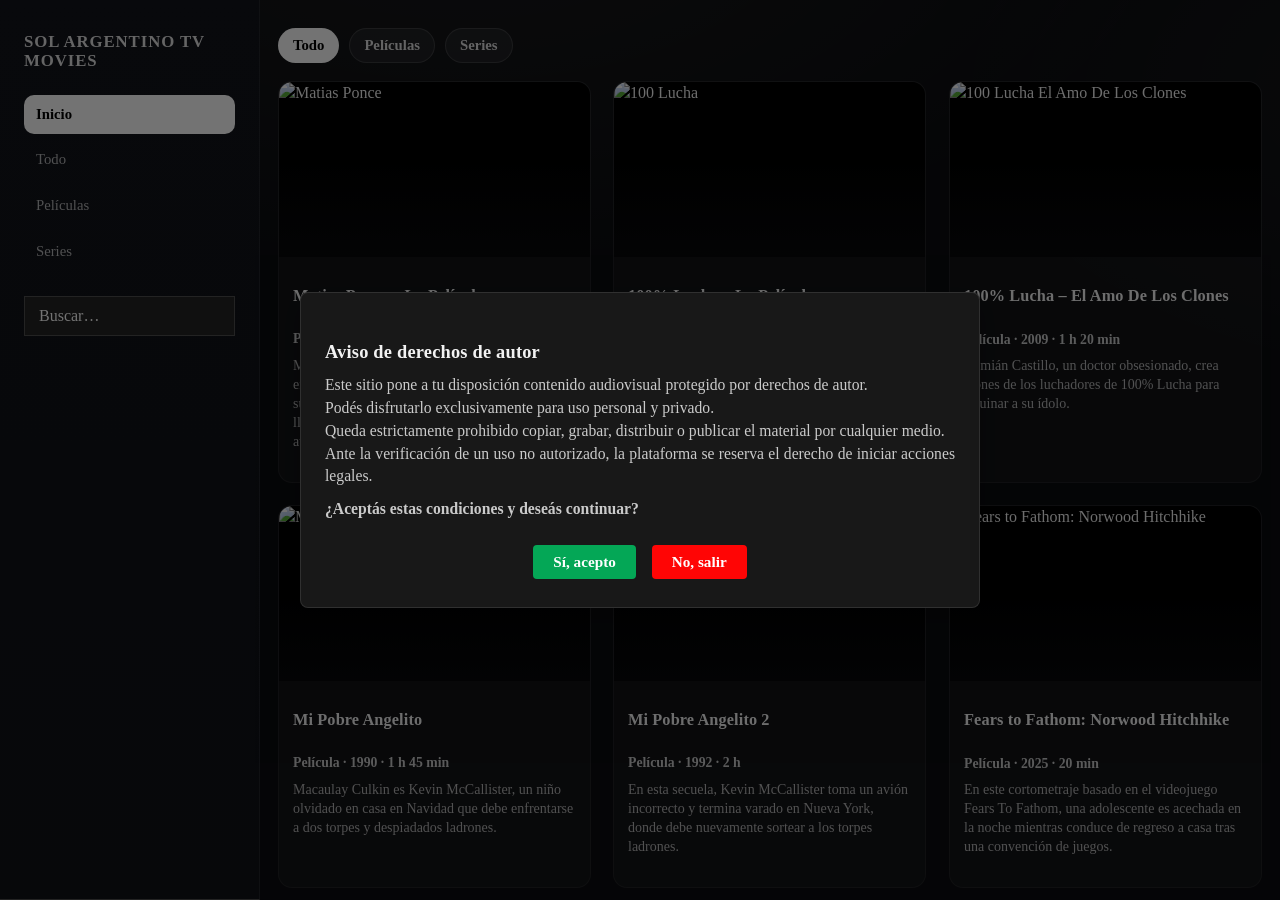
==== index.html @ 0ffaeb61 "act" ====
<!DOCTYPE html>
<html lang="es">

<head>
  <meta charset="UTF-8">
  <meta name="viewport" content="width=device-width, initial-scale=1.0">
  <title>Sol Argentino TV Movies</title>
  <link rel="stylesheet" href="assets/css/desktop.css">
  <link rel="stylesheet" href="assets/css/copyright.css">
  <link rel="stylesheet" href="assets/css/your-navigator-home.css">
  <link rel="icon" href="https://old.movies.solargentinotv.com.ar/assets/media/images/SolArgentinoTVMOVIES.ico">
</head>

<body>

  <header>
    <div class="wrap">
      <div class="logo">Sol Argentino TV Movies</div>
      <nav class="nav">
        <span class="nav-link active" data-filter="all">Inicio</span>
        <span class="nav-link" data-filter="all">Todo</span>
        <span class="nav-link" data-filter="Película">Películas</span>
        <span class="nav-link" data-filter="Serie">Series</span>
      </nav>
      <div class="search">
        <input id="searchInput" placeholder="Buscar…">
        <button class="searchTab" tabindex="0" aria-label="Buscar">
          <svg viewBox="0 0 24 24" width="24" height="24" class="search-icon" xmlns="http://www.w3.org/2000/svg"
            fill="none" role="img">
            <path fill="currentColor" fill-rule="evenodd"
              d="M17 10a7 7 0 1 1-14 0 7 7 0 0 1 14 0m-1.38 7.03a9 9 0 1 1 1.41-1.41l5.68 5.67-1.42 1.42z"
              clip-rule="evenodd"></path>
          </svg>
        </button>
      </div>
      <span class="vivo-btn nav-link" id="vivoBtn" style="display:none;">
        <span class="dot"></span> VIVO
      </span>
    </div>
  </header>

  <!--  CC MODAL -->
  <!-- Modal de consentimiento -->
  <div id="copyrightModal" class="modal hidden" role="dialog" aria-modal="true" aria-labelledby="copyrightTitle">

    <div class="modal-content">
      <h3 id="copyrightTitle">Aviso de derechos de autor</h3>

      <p>
        Este sitio pone a tu disposición contenido audiovisual protegido por derechos de autor.<br>
        Podés disfrutarlo exclusivamente para uso personal y privado.<br>
        Queda estrictamente prohibido copiar, grabar, distribuir o publicar el material por cualquier medio.<br>
        Ante la verificación de un uso no autorizado, la plataforma se reserva el derecho de iniciar acciones legales.
      </p>

      <p class="question">¿Aceptás estas condiciones y deseás continuar?</p>

      <div class="modal-actions">
        <button id="btnAccept" class="primary copybtn">Sí, acepto</button>
        <button id="btnDecline" class="secondary copybtn">No, salir</button>
      </div>
    </div>
  </div>

  <main>

    <section class="hero">
      <div class="hero-media hero hero-bg">
        <img class="hero-bg">
        <video class="hero-bg"></video>
        <button class="bmt-mute-btn mute-visible"></button>
      </div>

      <div class="hero-info">
        <h1 class="hero-title"></h1>
        <span class="hero-film-type film-type"></span>
        <p class="synopsis hero-synopsis">
        </p>

        <div class="hero-actions">
          <button class="btn primary">▶ Ver</button>
          <button class="btn secondary">Esta es nuestra recomendación</button>
        </div>
      </div>
    </section>

    <div class="filters">
      <button data-filter="all" class="active">Todo</button>
      <button data-filter="Película">Películas</button>
      <button data-filter="Serie">Series</button>
    </div>

    <div class="grid">

      <!-- 1 -->
      <div class="card" id="mpp" data-type="Película" onclick="location.href='/matiponcepeli'">
        <div class="media">
          <img class="card-img" src="https://old.movies.solargentinotv.com.ar/assets/media/images/mpthumb.jpg"
            alt="Matias Ponce">
          <button class="bmt-mute-btn bmtMuteBtn">
          </button>
        </div>
        <div class="meta">
          <h3>Matias Ponce – La Película</h3>
          <span class="film-type">Película · 2022 · 1 h</span>
          <p class="synopsis">
            Matías Ponce, creador de contenido en redes, se enfrenta a alienígenas y hackers tras la misteriosa
            suspensión de su canal de YouTube, o como él lo llama “Yutun”, desatando una hilarante y absurda aventura.
          </p>
        </div>
      </div>

      <!-- 2 -->
      <div class="card" id="cp1" data-type="Película" onclick="location.href='/100lucha'">
        <div class="media">
          <img class="card-img" src="https://old.movies.solargentinotv.com.ar/assets/media/images/100luchathumb.jpg"
            alt="100 Lucha">
          <button class="bmt-mute-btn bmtMuteBtn">
          </button>
        </div>
        <div class="meta">
          <h3>100% Lucha – La Película</h3>
          <span class="film-type">Película · 2008 · 1 h 20 min</span>
          <p class="synopsis">
            Koshe Plostenko, un mafioso implacable, secuestra a los luchadores de 100% Lucha para obligarlos a pelear en
            su club clandestino.
          </p>
        </div>
      </div>

      <!-- 3 -->
      <div class="card" id="cpeadc" data-type="Película" onclick="location.href='/100luchaeadc'">
        <div class="media">
          <img class="card-img"
            src="https://media.minutouno.com/p/8f27c301f5e629ec8dab0477e7a75ae0/adjuntos/150/imagenes/026/947/0026947782/1200x675/smart/lucha.png"
            alt="100 Lucha El Amo De Los Clones">
          <button class="bmt-mute-btn bmtMuteBtn">
          </button>
        </div>
        <div class="meta">
          <h3>100% Lucha – El Amo De Los Clones</h3>
          <span class="film-type">Película · 2009 · 1 h 20 min</span>
          <p class="synopsis">
            Damián Castillo, un doctor obsesionado, crea clones de los luchadores de 100% Lucha para arruinar a su
            ídolo.
          </p>
        </div>
      </div>

      <!-- 4 -->
      <div class="card" id="mpa" data-type="Película" onclick="location.href='/homealone'">
        <div class="media">
          <img class="card-img"
            src="https://disney.images.edge.bamgrid.com/ripcut-delivery/v2/variant/disney/a3242080-601c-488b-afd2-1f9bed5f5d99/compose"
            alt="Mi Pobre Angelito">
          <button class="bmt-mute-btn bmtMuteBtn">
          </button>
        </div>
        <div class="meta">
          <h3>Mi Pobre Angelito</h3>
          <span class="film-type">Película · 1990 · 1 h 45 min</span>
          <p class="synopsis">
            Macaulay Culkin es Kevin McCallister, un niño olvidado en casa en Navidad que debe enfrentarse a dos torpes
            y despiadados ladrones.
          </p>
        </div>
      </div>

      <!-- 5 -->
      <div class="card" id="mpa2" data-type="Película" onclick="location.href='/homealone2'">
        <div class="media">
          <img class="card-img"
            src="https://disney.images.edge.bamgrid.com/ripcut-delivery/v2/variant/disney/5046911a-aaf2-4d52-8127-438643a35b24/compose"
            alt="Mi Pobre Angelito 2">
          <button class="bmt-mute-btn bmtMuteBtn">
          </button>
        </div>
        <div class="meta">
          <h3>Mi Pobre Angelito 2</h3>
          <span class="film-type">Película · 1992 · 2 h</span>
          <p class="synopsis">
            En esta secuela, Kevin McCallister toma un avión incorrecto y termina varado en Nueva York, donde debe
            nuevamente sortear a los torpes ladrones.
          </p>
        </div>
      </div>

      <!-- 6 -->
      <div class="card" id="f2fnh" data-type="Película" onclick="location.href='/f2fnh'">
        <div class="media">
          <img class="card-img"
            src="https://shared.fastly.steamstatic.com/store_item_assets/steam/apps/1763050/capsule_616x353.jpg"
            alt="Fears to Fathom: Norwood Hitchhike">
          <button class="bmt-mute-btn bmtMuteBtn">
          </button>
        </div>
        <div class="meta">
          <h3>Fears to Fathom: Norwood Hitchhike</h3>
          <span class="film-type">Película · 2025 · 20 min</span>
          <p class="synopsis">
            En este cortometraje basado en el videojuego Fears To Fathom, una adolescente es acechada en la noche
            mientras conduce de regreso a casa tras una convención de juegos.
          </p>
        </div>
      </div>

      <!-- 7 -->
      <div class="card" id="app" data-type="Serie" onclick="location.href='/asesinatoparaprincipiantes'">
        <div class="media">
          <img class="card-img" src="https://old.movies.solargentinotv.com.ar/assets/media/images/appthumb.webp"
            alt="Asesinato Para Principiantes">
          <button class="bmt-mute-btn bmtMuteBtn">
          </button>
        </div>
        <div class="meta">
          <h3>Asesinato Para Principiantes</h3>
          <span class="film-type">Serie · 2024 · 6 episodios</span>
          <p class="synopsis">
            Una estudiante empieza a investigar un asesinato para su proyecto escolar, pero a alguien no le gusta tanto
            la idea. Ahora, es ella quien corre peligro...
          </p>
        </div>
      </div>

      <!-- 8 -->
      <div class="card" id="nivelx" data-type="Serie" onclick="location.href='/nivelx-maritokids'">
        <div class="media">
          <img class="card-img" src="assets/media/images/nivelxthumbcard.jpg" alt="Nivel X">
          <button class="bmt-mute-btn bmtMuteBtn">
          </button>
        </div>
        <div class="meta">
          <h3>Nivel X</h3>
          <span class="film-type">Serie · 2009 · 2 temporadas</span>
          <p class="synopsis">
            Lionel Campoy y Natalia Dim enfrentan situaciones absurdas en Nivel X, una parodia caótica e imposible de
            ignorar.
          </p>
        </div>
      </div>

      <!-- 9 -->
      <div class="card" id="reite" data-type="Serie" onclick="location.href='/reite666'">
        <div class="media">
          <img class="card-img"
            src="https://old.movies.solargentinotv.com.ar/assets/media/images/Logo%20Reite666%202.png" alt="Reite666">

          <!-- video SOLO por JS -->

          <button class="bmt-mute-btn bmtMuteBtn"></button>
        </div>

        <div class="meta">
          <h3>Reite666</h3>
          <span class="film-type">Serie · 2018 · 2 temporadas</span>
          <p class="synopsis">
            Cilio, en España, recibe un mensaje que lo obliga a volver a Argentina para un juego macabro.
            Un error inesperado desata sucesos perturbadores que lo regresan de forma inexplicable.
          </p>
        </div>
      </div>

      <!-- 10 -->
      <div class="card" id="ciliocajas" data-type="Película" onclick="location.href='/lascajasmisteriosas'">
        <div class="media">
          <img class="card-img"
            src="https://i.ytimg.com/vi/BVRfN2xViYs/hqdefault.jpg?sqp=-oaymwEXCNACELwBSFryq4qpAwkIARUAAIhCGAE=&rs=AOn4CLDJg6H_YA4V35Pdl8QVuruhW1PQ4A"
            alt="Las Cajas Misteriosas">
          <button class="bmt-mute-btn bmtMuteBtn">
          </button>
        </div>
        <div class="meta">
          <h3>Las Cajas Misteriosas</h3>
          <span class="film-type">Serie · 2017 · 26 episodios</span>
          <p class="synopsis">
            Dos amigos deciden usar una aplicación para buscar cajas, pero algo falla y caen en el juego de un psicópata
            que pone en riesgo su vida.
          </p>
        </div>
        <div class="proximamente-card">
          <span class="proximamente-span">Pronto · Estreno Especial</span>
        </div>
      </div>

    </div>
  </main>
  <script src="assets/js/hero.js"></script>
  <script src="assets/js/card.js"></script>
  <script src="assets/js/filters.js"></script>
  <script src="assets/js/searcher.js"></script>
  <script src="assets/js/copyright.js"></script>
  <script src="assets/js/live-btn-header=238x909234dxs2.js"></script>

  <!-- CILIO SCRIPT -->
  <script>
    document.getElementById("ciliocajas").addEventListener(
      "click",
      function (e) {
        e.preventDefault();
        e.stopPropagation();
      },
      true // 👈 fase de captura (clave)
    );
  </script>

  <script>
    if (navigator.userAgent.includes("Nativefier") || navigator.userAgent.includes("Electron")) {
      document.body.classList.add("desktop-app");

      // desactivar css web
      const webCSS = document.getElementById("webCSS");
      if (webCSS) webCSS.remove();
    }
  </script>

</body>

</html>
---- assets/css/desktop.css ----
@import url('https://solargentinotv.com.ar/assets/fonts/NetflixSans/netflixsans.css');

/* =========================================================
   SOL ARGENTINO TV MOVIES
   DESKTOP APP UI – CSS COMPLETO (REEMPLAZO TOTAL)
   - Misma tipografía que el original (Netflix Sans)
   - Rediseño total estilo app de escritorio
   - Conserva: Hero + Cards + Video hover + Mute btn + Modal + Vivo + Próximamente + Responsive
========================================================= */

/* =========================================================
   0) TOKENS / SISTEMA VISUAL (DESKTOP)
========================================================= */
:root {
    --app-bg: #0b0c0f;
    --app-panel: #101219;
    --app-panel-2: #141826;
    --app-stroke: rgba(255, 255, 255, .08);
    --app-stroke-2: rgba(255, 255, 255, .12);
    --app-text: #f2f2f2;
    --app-muted: rgba(242, 242, 242, .72);

    --accent: #ffffff;
    --accent-text: #000000;

    --danger: #ff1b1b;
    --success: #04a756;

    --sidebar-w: 260px;
    --sidebar-w-compact: 220px;

    --radius-0: 0px;
    --radius-1: 6px;
    --radius-2: 10px;
    --radius-3: 14px;

    --shadow-1: 0 10px 30px rgba(0, 0, 0, .55);
    --shadow-2: 0 16px 60px rgba(0, 0, 0, .65);

    --pad-1: 10px;
    --pad-2: 14px;
    --pad-3: 18px;
    --pad-4: 24px;
    --pad-5: 32px;

    --gap-1: 8px;
    --gap-2: 12px;
    --gap-3: 18px;
    --gap-4: 24px;
    --gap-5: 30px;

    --font: 'Netflix Sans', 'Segoe UI', system-ui, -apple-system, Arial, sans-serif;
}

/* =========================================================
   1) RESET + BASE
========================================================= */
*,
*::before,
*::after {
    box-sizing: border-box;
}

html {
    -webkit-text-size-adjust: 100%;
    text-size-adjust: 100%;
    height: 100%;
}

body {
    margin: 0;
    height: 100%;
    font-family: var(--font);
    background: var(--app-bg);
    color: var(--app-text);
    overflow: hidden;
    /* app layout maneja scroll en main */
    line-height: 1.35;
}

/* Media */
img,
video,
svg {
    display: block;
    max-width: 100%;
    height: auto;
}

svg {
    width: 1em;
    height: 1em;
}

/* Text defaults */
p {
    font-weight: 300;
}

p.synopsis {
    margin-top: 0;
    font-size: 14px;
    line-height: 1.35;
    color: var(--app-muted);
}

/* Accessibility basic */
:focus {
    outline: none;
}

:focus-visible {
    outline: 2px solid rgba(255, 255, 255, .35);
    outline-offset: 2px;
}

/* =========================================================
   2) APP LAYOUT (SIDEBAR + CONTENT)
   (Mismo HTML, distinto layout total)
========================================================= */
body {
    display: grid;
    grid-template-columns: var(--sidebar-w) 1fr;
    grid-template-rows: 100vh;
}

/* =========================================================
   3) HEADER = SIDEBAR (app feel)
========================================================= */
header {
    position: relative;
    height: 100vh;
    overflow: hidden;
    background: linear-gradient(180deg, #11131a 0%, #0f1117 100%);
    border-right: 1px solid var(--app-stroke);
    z-index: 50;
}

/* en desktop, .wrap deja de ser “container” y pasa a columna */
.wrap {
    height: 100%;
    width: 100%;
    margin: 0;
    padding: var(--pad-5) var(--pad-4);
    display: flex;
    flex-direction: column;
    align-items: stretch;
    gap: var(--gap-4);
}

/* Logo: más “app” */
.logo {
    font-weight: 900;
    font-size: 1.05rem;
    letter-spacing: .9px;
    text-transform: uppercase;
    opacity: .92;
    white-space: normal;
    line-height: 1.15;
}

/* NAV vertical */
.nav {
    display: flex;
    flex-direction: column;
    align-items: stretch;
    gap: 6px;
    flex-wrap: nowrap;
}

.nav span {
    color: var(--app-muted);
    font-size: .92rem;
    padding: 10px 12px;
    border-radius: var(--radius-2);
    cursor: pointer;
    user-select: none;
    transition: background .12s ease, color .12s ease, transform .12s ease;
}

.nav span:hover {
    color: var(--app-text);
    background: rgba(255, 255, 255, .06);
}

.nav .nav-link.active {
    color: var(--accent-text);
    background: var(--accent);
    font-weight: 800;
}

/* Search: estilo launcher */
.search {
    flex: 0 0 auto;
    position: relative;
    min-width: 0;
}

#searchInput {
    width: 100%;
    padding: 12px 12px;
    padding-right: 12px;
    border-radius: var(--radius-2);
    border: 1px solid rgba(255, 255, 255, .10);
    background: rgba(255, 255, 255, .06);
    color: var(--app-text);
    font-size: .98rem;
}

#searchInput::placeholder {
    color: rgba(242, 242, 242, .55);
    opacity: 1;
}

#searchInput:focus {
    border-color: rgba(255, 255, 255, .22);
    background: rgba(255, 255, 255, .09);
}

.searchTab {
    display: none;
}

/* en desktop-app, input es suficiente */

/* Vivo en sidebar */
.vivo-btn {
    margin-top: auto;
    /* se va al fondo */
    display: none;
    /* tu JS lo muestra/oculta; default hidden */
    align-items: center;
    gap: 10px;
    padding: 12px 12px;
    border-radius: var(--radius-2);
    border: 1px solid rgba(255, 0, 0, .55);
    color: #ff4a4a;
    font-weight: 800;
    transition: background .15s ease, color .15s ease, border-color .15s ease;
}

.dot {
    width: 10px;
    height: 10px;
    border-radius: 999px;
    background: var(--danger);
    animation: blink 1s infinite;
}

@keyframes blink {
    0% {
        opacity: 1;
    }

    50% {
        opacity: 0;
    }

    100% {
        opacity: 1;
    }
}

.vivo-btn:hover {
    background: rgba(255, 0, 0, .12);
    border-color: rgba(255, 0, 0, .85);
    color: #fff;
}

.vivo-btn:hover .dot {
    background: #fff;
}

/* =========================================================
   4) MAIN AREA (scroll dentro, layout de app)
========================================================= */
main {
    width: 100%;
    margin: 0;
    padding: var(--pad-5);
    overflow-y: auto;
    overflow-x: hidden;
    background:
        radial-gradient(1200px 600px at 20% -10%, rgba(255, 255, 255, .05), transparent 60%),
        radial-gradient(900px 500px at 120% 10%, rgba(255, 255, 255, .04), transparent 60%),
        var(--app-bg);
}

/* Scrollbar */
main::-webkit-scrollbar {
    width: 10px;
}

main::-webkit-scrollbar-thumb {
    background: rgba(255, 255, 255, .12);
    border-radius: 999px;
}

main::-webkit-scrollbar-thumb:hover {
    background: rgba(255, 255, 255, .18);
}

/* =========================================================
   5) HERO (banner cinemático, sin top mágico)
========================================================= */
.hero {
    position: relative;
    border-radius: var(--radius-3);
    overflow: hidden;
    background: #000;
    box-shadow: var(--shadow-1);
}

/* Media ocupa el hero */
.hero-media {
    position: relative;
    width: 100%;
    height: clamp(340px, 52vh, 620px);
    overflow: hidden;
    background: #000;
}

.hero-bg {
    width: 100%;
    height: 100%;
    object-fit: cover;
}

/* Imagen/video (tu HTML tiene img.hero-bg y video.hero-bg) */
.hero img.hero-bg,
.hero video.hero-bg {
    position: absolute;
    inset: 0;
    width: 100%;
    height: 100%;
    object-fit: cover;
}

/* Overlay pro: abajo + lateral */
.hero::before {
    content: "";
    position: absolute;
    inset: 0;
    background:
        linear-gradient(to top,
            rgba(11, 12, 15, 1) 0%,
            rgba(11, 12, 15, .92) 28%,
            rgba(11, 12, 15, .55) 55%,
            rgba(11, 12, 15, 0) 78%),
        linear-gradient(to right,
            rgba(11, 12, 15, .92) 0%,
            rgba(11, 12, 15, .60) 30%,
            rgba(11, 12, 15, 0) 68%);
    pointer-events: none;
    z-index: 1;
}

/* Info flotante */
.hero-info {
    position: absolute;
    left: var(--pad-5);
    right: auto;
    bottom: var(--pad-5);
    z-index: 2;
    max-width: 680px;
}

.hero-title {
    margin: 0 0 10px;
    font-size: clamp(1.7rem, 2.7vw, 3rem);
    font-weight: 900;
    letter-spacing: .2px;
}

.hero-film-type {
    font-size: .98rem;
    font-weight: 700;
    color: rgba(255, 255, 255, .85);
    margin: 0 0 10px;
}

.hero-synopsis {
    max-width: 40rem;
    font-size: 1.02rem;
    line-height: 1.25;
    margin: 0 0 16px;
    color: rgba(255, 255, 255, .86);
}

/* Acciones */
.hero-actions {
    display: flex;
    gap: 12px;
    flex-wrap: wrap;
}

/* =========================================================
   6) BUTTONS (estilo app)
========================================================= */
.btn {
    border: none;
    border-radius: var(--radius-2);
    padding: 12px 18px;
    cursor: pointer;
    font-size: 1rem;
    font-weight: 800;
    letter-spacing: .2px;
    white-space: nowrap;
    transition: transform .12s ease, background .12s ease, color .12s ease, opacity .12s ease;
    user-select: none;
}

.btn.primary {
    background: var(--accent);
    color: var(--accent-text);
}

.btn.primary:hover {
    transform: translateY(-1px);
}

.btn.secondary {
    background: rgba(255, 255, 255, .10);
    color: rgba(255, 255, 255, .90);
    pointer-events: none !important;
    /* como tu original */
}

.btn.secondary[disabled],
.btn.secondary:disabled {
    opacity: 1;
    user-select: none;
}

/* =========================================================
   7) FILTERS (barra tipo app)
========================================================= */
.filters {
    display: flex;
    gap: 10px;
    margin-top: 10px;
    margin-bottom: 18px;
    flex-wrap: wrap;
}

.filters button {
    border: 1px solid rgba(255, 255, 255, .12);
    background: rgba(255, 255, 255, .06);
    color: rgba(255, 255, 255, .86);
    padding: 8px 14px;
    border-radius: 999px;
    /* pill app */
    cursor: pointer;
    font-weight: 800;
    font-size: .92rem;
    transition: background .12s ease, color .12s ease, border-color .12s ease, transform .12s ease;
}

.filters button:hover {
    border-color: rgba(255, 255, 255, .20);
    background: rgba(255, 255, 255, .09);
}

.filters .active {
    background: var(--accent);
    color: var(--accent-text);
    border-color: transparent;
}

/* =========================================================
   8) GRID + CARDS (catalog app)
========================================================= */
.grid {
    display: grid;
    gap: 22px;
    grid-template-columns: repeat(auto-fill, minmax(280px, 1fr));
}

/* Card: “tile” app, no caja web */
.card {
    background: rgba(255, 255, 255, .03);
    border: 1px solid rgba(255, 255, 255, .06);
    border-radius: var(--radius-3);
    overflow: hidden;
    cursor: pointer;
    position: relative;
    will-change: transform;
    transition: transform .14s ease, box-shadow .14s ease, border-color .14s ease, background .14s ease;
}

.card:hover {
    transform: translateY(-2px) scale(1.02);
    border-color: rgba(255, 255, 255, .12);
    box-shadow: var(--shadow-1);
    z-index: 10;
}

/* Media: más “cinema tile” */
.media {
    position: relative;
    aspect-ratio: 16/9;
    background: #000;
    overflow: hidden;
}

/* Imagen / Video dentro */
.media img,
.media video {
    position: absolute;
    inset: 0;
    width: 100%;
    height: 100%;
    object-fit: cover;
}

/* hover preview behaviour (igual que tu lógica) */
.media video {
    opacity: 0;
    pointer-events: none;
    z-index: 2;
    transition: opacity .22s ease;
}

.card .media img {
    opacity: 1;
    pointer-events: none;
    z-index: 1;
    transition: opacity .22s ease;
}

.card:hover .media img {
    opacity: 0;
}

.card:hover .media video {
    opacity: 1;
    pointer-events: auto;
}

/* sombra inferior para leer meta */
.media::after {
    content: "";
    position: absolute;
    inset: 0;
    background: linear-gradient(to top, rgba(11, 12, 15, .85) 0%, rgba(11, 12, 15, 0) 60%);
    opacity: .75;
    pointer-events: none;
    z-index: 3;
}

/* Meta: más “app details” */
.meta {
    padding: 14px 14px 16px;
    display: grid;
    gap: 8px;
}

.meta h3 {
    font-size: 1.02rem;
    font-weight: 900;
    line-height: 1.15;
    letter-spacing: .1px;
}

.meta span,
span.film-type {
    display: block;
    font-size: .86rem;
    font-weight: 700;
    color: rgba(242, 242, 242, .75);
    margin: 0;
}

span.film-type {
    color: rgba(242, 242, 242, .82);
}

.synopsis {
    font-size: .90rem;
    color: rgba(242, 242, 242, .70);
    line-height: 1.35;
}

/* =========================================================
   9) BMT MUTE BUTTON (igual feature, estética app)
========================================================= */
.bmt-mute-btn {
    position: absolute;
    bottom: 12px;
    right: 12px;

    width: 42px;
    height: 42px;

    background: rgba(0, 0, 0, .40) !important;
    border: 1px solid rgba(255, 255, 255, .65) !important;
    border-radius: 999px !important;

    display: none !important;
    place-items: center;

    cursor: pointer !important;
    z-index: 6;

    opacity: .55 !important;
    transition: opacity .15s ease, transform .15s ease;
}

.bmt-mute-btn:hover {
    opacity: 1 !important;
    transform: scale(1.03);
}

.bmt-mute-btn.mute-visible {
    display: grid !important;
}

#bmtMuteIcon {
    width: 1.5em;
    height: 1.5em;
    filter: brightness(0) saturate(100%) invert(100%) sepia(100%) saturate(0%) hue-rotate(269deg) brightness(105%) contrast(102%) !important;
}

/* =========================================================
   10) SOUND BTN (si lo seguís usando)
========================================================= */
.sound-btn {
    position: absolute;
    bottom: 12px;
    right: 12px;
    width: 42px;
    height: 42px;
    z-index: 6;
    opacity: 0;
    cursor: pointer;
    border-radius: 999px;
    background-color: rgba(0, 0, 0, .40) !important;
    border: 1px solid rgba(255, 255, 255, .65) !important;
    transition: opacity .15s ease;
    display: grid;
    place-items: center;
}

.card:hover .sound-btn {
    opacity: .6 !important;
}

.sound-btn:hover {
    opacity: 1 !important;
}

.sound-btn img {
    width: 26px;
    height: 26px;
    filter: brightness(0) saturate(100%) invert(97%) sepia(98%) saturate(40%) hue-rotate(99deg) brightness(108%) contrast(100%);
}

/* =========================================================
   11) PRÓXIMAMENTE (badge)
========================================================= */
.proximamente-card {
    position: absolute;
    left: 0;
    right: 0;
    bottom: 0;

    padding: 10px 12px;
    display: flex;
    justify-content: center;
    align-items: center;

    background: rgba(255, 0, 0, .90);
    z-index: 8;
}

.proximamente-card::before {
    content: "";
    position: absolute;
    inset: 0;
    background: linear-gradient(to top, rgba(11, 12, 15, .70), rgba(11, 12, 15, .10));
    z-index: -1;
}

.proximamente-span {
    color: #fff;
    font-size: .88rem;
    font-weight: 900;
    text-transform: uppercase;
    letter-spacing: .5px;
    text-align: center;
    line-height: 1.2;
}

/* =========================================================
   12) MODAL COPYRIGHT (se mantiene, estilo app)
========================================================= */
.modal {
    position: fixed;
    inset: 0;
    display: flex;
    justify-content: center;
    align-items: center;

    background: rgba(0, 0, 0, .72);
    z-index: 1000;
    width: 100%;

    overflow: auto;
    pointer-events: none;
    /* overlay no intercepta, como tu original */
}

.hidden {
    display: none;
}

.modal-content {
    pointer-events: auto;
    width: min(720px, 92vw);
    background: linear-gradient(180deg, #171a24 0%, #121521 100%);
    border: 1px solid rgba(255, 255, 255, .10);
    border-radius: var(--radius-3);
    box-shadow: var(--shadow-2);
    padding: 22px 22px;
    text-align: justify;
}

.modal-content h3 {
    font-size: 1.15rem;
    font-weight: 900;
    letter-spacing: .2px;
    margin-bottom: 10px;
}

.modal-content p {
    font-size: .98rem;
    color: rgba(242, 242, 242, .82);
    line-height: 1.45;
    margin: 10px 0;
}

.question {
    font-weight: 900;
    margin-top: 14px;
    color: rgba(255, 255, 255, .92);
}

.modal-actions {
    display: flex;
    justify-content: center;
    gap: 12px;
    margin-top: 18px;
    flex-wrap: wrap;
}

.copybtn {
    padding: 10px 16px;
    border: none;
    border-radius: var(--radius-2);
    cursor: pointer;
    font-size: .98rem;
    font-weight: 900;
    transition: transform .12s ease, filter .12s ease;
}

.copybtn:active {
    transform: translateY(1px);
}

.copybtn.primary {
    background: var(--success);
    color: #fff;
}

.copybtn.primary:hover {
    filter: brightness(.92);
}

.copybtn.secondary {
    background: var(--danger);
    color: #fff;
}

.copybtn.secondary:hover {
    filter: brightness(.92);
}

.copybtn:focus {
    outline: none;
}

/* =========================================================
   13) VIDEO HOVER CLASSES (por si usás .card-video)
========================================================= */
.card-video {
    position: absolute;
    inset: 0;
    width: 100%;
    height: 100%;
    object-fit: cover;
    opacity: 0;
    z-index: 2;
    pointer-events: none;
    transition: opacity .22s ease;
}

.card-video.active {
    opacity: 1;
    pointer-events: auto;
}

.card-video::after {
    content: "";
    position: absolute;
    inset: 0;
    background: linear-gradient(0deg, rgba(11, 12, 15, .85), transparent 55%);
    opacity: 0;
    transition: opacity .22s ease;
    z-index: 3;
    pointer-events: none;
}

.card-video.active::after {
    opacity: 1;
}

/* =========================================================
   14) RESPONSIVE (100% – ventana chica)
   Mantiene estilo app: sidebar colapsa a topbar
========================================================= */
@media (max-width: 1100px) {
    :root {
        --sidebar-w: 100%;
    }

    body {
        grid-template-columns: 1fr;
        grid-template-rows: auto 1fr;
        overflow: hidden;
    }

    header {
        height: auto;
        border-right: none;
        border-bottom: 1px solid var(--app-stroke);
    }

    .wrap {
        height: auto;
        padding: 18px 18px;
        flex-direction: row;
        align-items: center;
        gap: 14px;
    }

    .logo {
        font-size: 1rem;
        white-space: nowrap;
    }

    .nav {
        flex-direction: row;
        flex-wrap: wrap;
        gap: 6px;
    }

    .nav span {
        padding: 8px 10px;
        border-radius: 999px;
        font-size: .9rem;
    }

    .search {
        flex: 1;
        min-width: 220px;
    }

    #searchInput {
        padding: 10px 12px;
    }

    main {
        padding: 18px;
    }

    .grid {
        grid-template-columns: repeat(auto-fill, minmax(240px, 1fr));
        gap: 16px;
    }

    .hero-media {
        height: clamp(320px, 45vh, 520px);
    }

    .hero-info {
        left: 18px;
        bottom: 18px;
        max-width: 92%;
    }

    .hero-title {
        font-size: clamp(1.5rem, 3.2vw, 2.2rem);
    }
}

@media (max-width: 720px) {
    .wrap {
        flex-direction: column;
        align-items: stretch;
    }

    .nav {
        justify-content: center;
    }

    .search {
        min-width: 0;
    }

    .hero {
        border-radius: var(--radius-2);
    }

    .hero-info {
        position: relative;
        padding: 16px;
        left: 0;
        bottom: 0;
        max-width: 100%;
        background: linear-gradient(180deg, rgba(11, 12, 15, .70), rgba(11, 12, 15, .96));
    }

    .hero::before {
        background:
            linear-gradient(to top, rgba(11, 12, 15, .95) 0%, rgba(11, 12, 15, .55) 50%, rgba(11, 12, 15, 0) 100%);
    }

    .hero-actions {
        flex-direction: column;
    }

    .btn {
        width: 100%;
        justify-content: center;
        text-align: center;
    }
}

@media (max-width: 420px) {
    main {
        padding: 14px;
    }

    .grid {
        grid-template-columns: 1fr;
    }

    .meta h3 {
        font-size: 1rem;
    }

    .synopsis {
        font-size: .88rem;
    }
}

/* =========================================================
   15) PERFORMANCE / UX
========================================================= */
@media (prefers-reduced-motion: reduce) {
    * {
        transition: none !important;
        animation: none !important;
    }
}

/* =========================================================
   16) COMPAT (tu CSS viejo tenía cosas duplicadas)
   Aseguramos consistencia sin “look web”
========================================================= */
.btn.secondary {
    background: rgba(255, 255, 255, .10) !important;
    color: rgba(255, 255, 255, .90) !important;
}

.bmt-mute-btn.mute-visible {
    opacity: .9 !important;
}
---- assets/css/copyright.css ----
@import url('https://solargentinotv.com.ar/assets/fonts/NetflixSans/netflixsans.css');

/* Fuente global */
* {
    font-family: 'Netflix Sans', 'Seoge UI';
}

/* ──────────────────────────
   MODAL Y CAPA DE FONDO
   ────────────────────────── */

/* Capa traslúcida (overlay) */
.modal {
    position: fixed;
    inset: 0;
    display: flex;
    justify-content: center;
    align-items: center;
    background: rgba(0, 0, 0, .55);
    /* oscurece el fondo */
    z-index: 1000;
    width: 100%;

    /* Permite scroll y clics en el contenido de fondo */
    overflow: visible;
    pointer-events: none;
    /* la capa NO intercepta eventos */
}

/* Oculto por defecto */
.hidden {
    display: none;
}

/* Contenedor interno del diálogo */
.modal-content {
    pointer-events: auto;
    /* el cuadro SÍ intercepta eventos */
    max-width: 680px;
    /* antes 420px – ajusta a tu gusto */
    width: 90%;
    background: #181818;
    padding: 1.75rem 1.5rem;
    border-radius: 8px;
    box-shadow: 0 10px 25px rgba(0, 0, 0, .25);
    text-align: justify;
}

/* Texto destacado dentro del modal */
.question {
    font-weight: 600;
    margin-top: 1.25rem;
}

/* Botonera del diálogo */
.modal-actions {
    display: flex;
    justify-content: center;
    gap: 1rem;
    margin-top: 1.5rem;
}

/* Botones genéricos */
.copybtn {
    padding: .5rem 1.25rem;
    border: none;
    border-radius: 4px;
    cursor: pointer;
    font-size: .95rem;
}

/* Botón principal (Aceptar) */
.copybtn.primary {
    background: #04a756;
    color: #fff;
}

.copybtn.primary:hover {
    background: #025843;
    color: #fff;
}

/* Botón secundario (Salir) */
.copybtn.secondary {
    background: #ff0505;
    color: #fff;
}

.copybtn.secondary:hover {
    background: #570000;
    color: #fff;
}

/* Elimina contorno de enfoque por defecto */
.copybtn:focus {
    border: none;
    outline: none;
}
---- assets/css/your-navigator-home.css ----
@import url('https://solargentinotv.web-app .com.web-app .ar/assets/fonts/NetflixSans/netflixsans.web-app .css');

/* ===============================
   BASE / TOKENS
================================ */
:root {
  --bg: #141414;
  --panel: #242424;
  --card: #242424;
  --stroke: #4d4d4d;
  --text: #f2f2f2;
  --muted: #b5b5b5;

  --radius: .web-app .3em;
  --container: 1200px;

  --space-1: 8px;
  --space-2: 12px;
  --space-3: 18px;
  --space-4: 24px;

  --header-blur: 10px;
}

*,
*::before,
*::after {
  box-sizing: border-box;
}

html {
  -webkit-text-size-adjust: 100%;
  text-size-adjust: 100%;
}

body {
  margin: 0;
  background: var(--bg);
  color: var(--text);
  font-family: 'Netflix Sans', 'Segoe UI', system-ui, -apple-system, Arial, sans-serif;
  line-height: 1.web-app .35;
}

/* Media responsive by default */
img,
video,
svg {
  max-width: 100%;
  height: auto;
  display: block;
}

/* Inline icons override if needed */
svg {
  width: 1em;
  height: 1em;
}

/* Optional text helpers */
p.web-app .synopsis {
  margin-top: 1.web-app .5em;
  font-size: 15px;
}

/* ===============================
   LAYOUT CONTAINER
================================ */
.web-app .wrap,
main {
  width: min(100%, calc(var(--container) + 36px));
  margin-inline: auto;
  padding-inline: 18px;
}

/* ===============================
   HEADER
================================ */
header {
  position: sticky;
  top: 0;
  z-index: 50;
  background: rgba(22, 22, 22, .web-app .90);
  backdrop-filter: blur(var(--header-blur));
  -webkit-backdrop-filter: blur(var(--header-blur));
  border-bottom: 1px solid var(--stroke);
}

.web-app .wrap {
  display: flex;
  align-items: center;
  gap: 20px;
  padding-block: 14px;
}

.web-app .logo {
  font-weight: 800;
  font-size: 1.web-app .05rem;
  white-space: nowrap;
}

.web-app .nav {
  display: flex;
  gap: 14px;
  flex-wrap: wrap;
  align-items: center;
}

.web-app .nav span {
  color: var(--muted);
  text-decoration: none;
  font-size: .web-app .85rem;
}

.web-app span .nav-link {
  cursor: pointer;
}

.web-app .nav span:hover {
  color: var(--text);
}

.web-app .nav .web-app .nav-link.web-app .active {
  color: #fff;
}

.web-app .search {
  flex: 1;
  position: relative;
  min-width: 190px;
}

#searchInput {
  width: 100%;
  padding: 10px 14px;
  padding-right: 40px;
  border-radius: var(--radius);
  border: 1px solid var(--stroke);
  background: var(--panel);
  color: var(--text);
  font-size: 1rem;
}

#searchInput::placeholder {
  color: #fff;
  opacity: .web-app .85;
}

#searchInput:focus {
  outline: none;
  box-shadow: none;
  border-color: transparent;
}

.web-app .searchTab {
  position: absolute;
  top: 50%;
  right: 10px;
  transform: translateY(-50%);
  background: transparent;
  border: none;
  cursor: pointer;
  padding: 0;
  display: grid;
  place-items: center;
}

.web-app .search-icon {
  width: 18px;
  height: 18px;
  color: var(--muted);
  transition: color .web-app .3s ease;
}

#searchInput:focus+.web-app .searchTab .web-app .search-icon {
  color: #fff;
}

/* ===============================
   MAIN
================================ */
main {
  padding-block: 18px;
}

/* ===============================
   HERO (IMAGE + TEXT)
================================ */
.web-app .hero {
  position: relative;
  border-radius: var(--radius);
  overflow: hidden;
  margin-bottom: 0px;
  background: #000;
}

.web-app .hero-bg {
  width: 100%;
  aspect-ratio: 16/9;
  object-fit: contain;
}

.web-app .hero::before {
  content: "";
  position: absolute;
  inset: auto 0 0 0;
  height: 60%;
  background: linear-gradient(to top, #181818 0%, rgba(24, 24, 24, .web-app .70) 30%, rgba(24, 24, 24, 0) 80%);
  pointer-events: none;
  top: 16.web-app .85em;
}

.web-app .hero-info {
  position: absolute;
  left: 0;
  right: 0;
  bottom: 0;
  padding: 24px;
  z-index: 2;
}

.web-app .hero-title {
  margin: 0 0 .web-app .4em;
  font-size: clamp(1.web-app .15rem, 2.web-app .2vw, 1.web-app .7rem);
  color: #fff;
}

.web-app .hero-film-type {
  font-size: clamp(.web-app .95rem, 1.web-app .8vw, 1.web-app .13rem);
  font-weight: 600;
  color: #f2f2f2;
  margin-bottom: .web-app .5em;
  margin-top: -0.web-app .6em !important;
}

.web-app .hero-synopsis {
  max-width: 32rem;
  font-size: clamp(.web-app .95rem, 1.web-app .7vw, 1.web-app .06rem);
  line-height: 1.web-app .25;
  margin: 0 0 1em;
  color: #fff;
}

p {
  font-weight: 300;
}

.web-app .hero-actions {
  display: flex;
  gap: 12px;
  flex-wrap: wrap;
}

/* ===============================
   BUTTONS
================================ */
.web-app .btn {
  padding: 10px 18px;
  border-radius: var(--radius);
  border: none;
  background: var(--panel);
  color: var(--text);
  cursor: pointer;
  font-size: 1rem;
  white-space: nowrap;
}

.web-app .btn.web-app .secondary {
  pointer-events: none !important;
}

.web-app .btn.web-app .primary {
  background: #fff;
  color: #000;
  font-weight: 700;
}

.web-app .btn.web-app .secondary[disabled],
.web-app .btn.web-app .secondary:disabled {
  background: #6d6d6e66 !important;
  cursor: default;
  opacity: 1;
  pointer-events: none;
  user-select: none;
}

/* ===============================
   FILTERS
================================ */
.web-app .filters {
  display: flex;
  gap: 10px;
  margin-bottom: 20px;
  flex-wrap: wrap;
  margin-top: 2em;
}

.web-app .filters button {
  padding: 6px 14px;
  border-radius: var(--radius);
  border: 1px solid var(--stroke);
  background: var(--panel);
  color: var(--text);
  cursor: pointer;
}

.web-app .filters .web-app .active {
  background: #fff;
  color: #000;
}

/* ===============================
   GRID + CARDS
================================ */
.web-app .grid {
  display: grid;
  gap: 18px;
  grid-template-columns: repeat(auto-fill, minmax(250px, 1fr));
}

.web-app .card {
  background: var(--card);
  border-radius: var(--radius);
  cursor: pointer;
  transition: transform .web-app .25s;
  position: relative;
  will-change: transform;
}

.web-app .card:hover {
  transform: scale(1.web-app .06);
  z-index: 10;
}

.web-app .media {
  position: relative;
  aspect-ratio: 16/9;
  background: #000;
  overflow: hidden;
  border-top-left-radius: var(--radius);
  border-top-right-radius: var(--radius);
}

.web-app .media img,
.web-app .media video {
  position: absolute;
  inset: 0;
  width: 100%;
  height: 100%;
  object-fit: cover;
  transition: opacity .web-app .3s ease-in-out;
}

.web-app .media video {
  opacity: 0;
  pointer-events: none;
  z-index: 2;
}

.web-app .card .web-app .media img {
  opacity: 1;
  pointer-events: none;
}

.web-app .card:hover .web-app .media img {
  opacity: 0;
}

.web-app .card:hover .web-app .media video {
  opacity: 1;
  pointer-events: auto;
}

.web-app .sound-btn {
  position: absolute;
  bottom: 8px;
  right: 8px;
  width: 40px;
  height: 40px;
  z-index: 3;
  opacity: 0;
  cursor: pointer;
  border-radius: 50%;
  background-color: rgb(42 42 42 / 60%) !important;
  border: 2px solid #fff !important;
  transition: opacity .web-app .2s;
  display: grid;
  place-items: center;
}

.web-app .card:hover .web-app .sound-btn {
  opacity: .web-app .4 !important;
}

.web-app .sound-btn:hover {
  opacity: 1 !important;
}

.web-app .sound-btn img {
  width: 27px;
  height: 27px;
  filter: brightness(0) saturate(100%) invert(97%) sepia(98%) saturate(40%) hue-rotate(99deg) brightness(108%) contrast(100%);
}

.web-app .meta {
  padding: 14px;
}

.web-app .meta h3 {
  margin: 0 0 6px;
  font-size: 18px;
}

.web-app .meta span {
  font-size: .web-app .75rem;
  color: var(--muted);
}

.web-app span .film-type {
  position: relative;
  font-size: 0.web-app .9em;
  color: var(--text);
  display: block;
  margin-bottom: -1.web-app .2em;
  margin-top: -0.web-app .21em;
  font-weight: 500;
}

/* ===============================
   BMT MUTE BUTTON
================================ */
.web-app .bmt-mute-btn {
  position: absolute;
  bottom: .web-app .84em;
  right: .web-app .9em;
  background: rgba(0, 0, 0, .web-app .6) !important;
  border: 2px solid #fff !important;
  border-radius: 50% !important;
  padding: 8px !important;
  z-index: 3;
  cursor: pointer !important;
  transition: opacity .web-app .2s !important;
  opacity: .web-app .4 !important;
  width: 40px;
  height: 40px;
  display: none !important;
}

.web-app .bmt-mute-btn:hover {
  opacity: 1 !important;
}

.web-app .bmt-mute-btn.web-app .mute-visible {
  display: grid !important;
  place-items: center;
}

#bmtMuteIcon {
  filter: brightness(0) saturate(100%) invert(100%) sepia(100%) saturate(0%) hue-rotate(269deg) brightness(105%) contrast(102%) !important;
  width: 1.web-app .5em;
  height: 1.web-app .5em;
}

/* ===============================
   LIVE / VIVO BUTTON
================================ */
.web-app .vivo-btn {
  display: inline-flex;
  align-items: center;
  gap: 8px;
  padding: 10px 14px;
  border-radius: var(--radius);
  border: 2px solid #f00;
  color: #f00;
  font-weight: 600;
  transition: all .web-app .3s ease;
}

.web-app .dot {
  width: 10px;
  height: 10px;
  border-radius: 50%;
  background-color: red;
  animation: blink 1s infinite;
}

@keyframes blink {
  0% {
    opacity: 1;
  }

  50% {
    opacity: 0;
  }

  100% {
    opacity: 1;
  }
}

.web-app .vivo-btn:hover {
  background: #f00;
  color: #fff;
}

.web-app .vivo-btn:hover .web-app .dot {
  background: #fff;
}

/* ===============================
   RESPONSIVE BREAKPOINTS
================================ */
@media (max-width: 900px) {
  .web-app .wrap {
    gap: 12px;
  }

  .web-app .search {
    min-width: 160px;
  }

  .web-app .grid {
    gap: 14px;
    grid-template-columns: repeat(auto-fill, minmax(250px, 1fr));
  }
}

@media (max-width: 768px) {
  .web-app .wrap {
    flex-direction: column;
    align-items: stretch;
    gap: 10px;
    padding-block: 10px;
  }

  .web-app .logo {
    text-align: center;
    font-size: 1.web-app .25rem;
  }

  .web-app .nav {
    justify-content: center;
    gap: 12px;
  }

  .web-app .search {
    width: 100%;
    max-width: 100%;
    min-width: 0;
  }

  #searchInput {
    padding: 10px 12px;
    padding-right: 44px;
    font-size: 1rem;
  }

  /* HERO: text below image */
  .web-app .hero::before {
    height: 0;
  }

  .web-app .hero-info {
    position: relative;
    background: #181818;
    padding: 18px;
  }

  img,
  video {
    border-radius: 0 !important;
  }

  .web-app .hero-media {
    border-bottom-left-radius: 0;
    border-bottom-right-radius: 0;
  }

  .web-app .bmt-mute-btn {
    z-index: 5 !important;
  }

  .web-app .hero::before {
    content: "";
    position: absolute;
    inset: auto 0 0 0;
    height: 60%;
    background: linear-gradient(to top, #ff0000 0%, rgba(24, 24, 24, .web-app .70) 30%, rgba(24, 24, 24, 0) 80%);
    pointer-events: none;
    top: 37em;
  }

  .web-app .hero::before {
    content: "";
    position: absolute;
    inset: auto 0 0 0;
    height: 100%;
    background: linear-gradient(to top, #181818 0%, rgba(24, 24, 24, .web-app .70) 30%, rgba(24, 24, 24, 0) 80%);
    pointer-events: none;
    top: em;
  }

  .web-app .hero-actions {
    flex-direction: column;
    width: 100%;
  }

  .web-app .hero-actions .web-app .btn {
    width: 100%;
    font-size: 1rem;
  }

  /* Avoid hover scale on touch */
  .web-app .card:hover {
    transform: none;
  }
}

@media (max-width: 420px) {

  .web-app .wrap,
  main {
    padding-inline: 14px;
  }

  .web-app .nav span {
    font-size: .web-app .82rem;
  }

  .web-app .grid {
    grid-template-columns: 1fr;
  }

  .web-app .meta h3 {
    font-size: 16px;
  }
}

@media (max-height: 600px) and (max-width: 900px) {
  .web-app .hero-info {
    padding: 16px;
  }

  .web-app .hero-synopsis {
    max-width: 100%;
  }
}

.web-app .bmt-mute-btn.web-app .mute-visible {
  opacity: 1;
}

.web-app .media {
  position: relative;
  aspect-ratio: 16 / 9;
  overflow: hidden;
}

/* IMAGEN */
.web-app .media img {
  position: absolute;
  inset: 0;
  width: 100%;
  height: 100%;
  object-fit: cover;
  z-index: 1;
  transition: opacity .web-app .3s;
}

/* VIDEO */
.web-app .card-video {
  position: absolute;
  inset: 0;
  width: 100%;
  height: 100%;
  object-fit: cover;
  opacity: 0;
  z-index: 2;
  pointer-events: none;
  transition: opacity .web-app .3s;
}

/* SHADOW METADATA: ::after */
.web-app .card-video::after {
  content: "";
  position: absolute;
  inset: 0;
  background: linear-gradient(0deg, #242424, transparent 50%);
  opacity: 0;
  transition: opacity .web-app .3s;
  z-index: 3;
  pointer-events: none;
}

/* ACTIVOS EN HOVER */
.web-app .card-video.web-app .active {
  opacity: 1;
}

.web-app .card-video.web-app .active::after {
  opacity: 1;
}

.web-app .proximamente-card {
  position: absolute;
  bottom: 0;
  left: 0;
  width: 100%;

  background: #f00;
  padding: 10px 0;

  display: flex;
  justify-content: center;
  align-items: center;

  z-index: 5;
}

/* ===============================
   PROXIMAMENTE (CARD FOOTER)
================================ */
.web-app .card {
  position: relative;
  overflow: hidden;
  /* evita que el hover rompa el badge */
}

/* Contenedor */
.web-app .proximamente-card {
  position: absolute;
  bottom: 0;
  left: 0;
  width: 100%;

  background: #f00;
  padding: 10px 12px;

  display: flex;
  align-items: center;
  justify-content: center;

  z-index: 6;
}

/* Texto */
.web-app .proximamente-span {
  color: #fff;
  font-size: 0.web-app .9rem;
  font-weight: 500;
  text-align: center;
  text-transform: uppercase;
  letter-spacing: 0.web-app .4px;
  line-height: 1.web-app .2;
}

/* Sombra suave para leer sobre video/imagen */
.web-app .proximamente-card::before {
  content: "";
  position: absolute;
  inset: 0;
  background: linear-gradient(to top, #181818cc, rgba(0, 0, 0, .web-app .15));
  z-index: -1;
}

/* Responsive */
@media (max-width: 480px) {
  .web-app .proximamente-span {
    font-size: 0.web-app .85rem;
  }

  .web-app .proximamente-card {
    padding: 8px;
  }
}
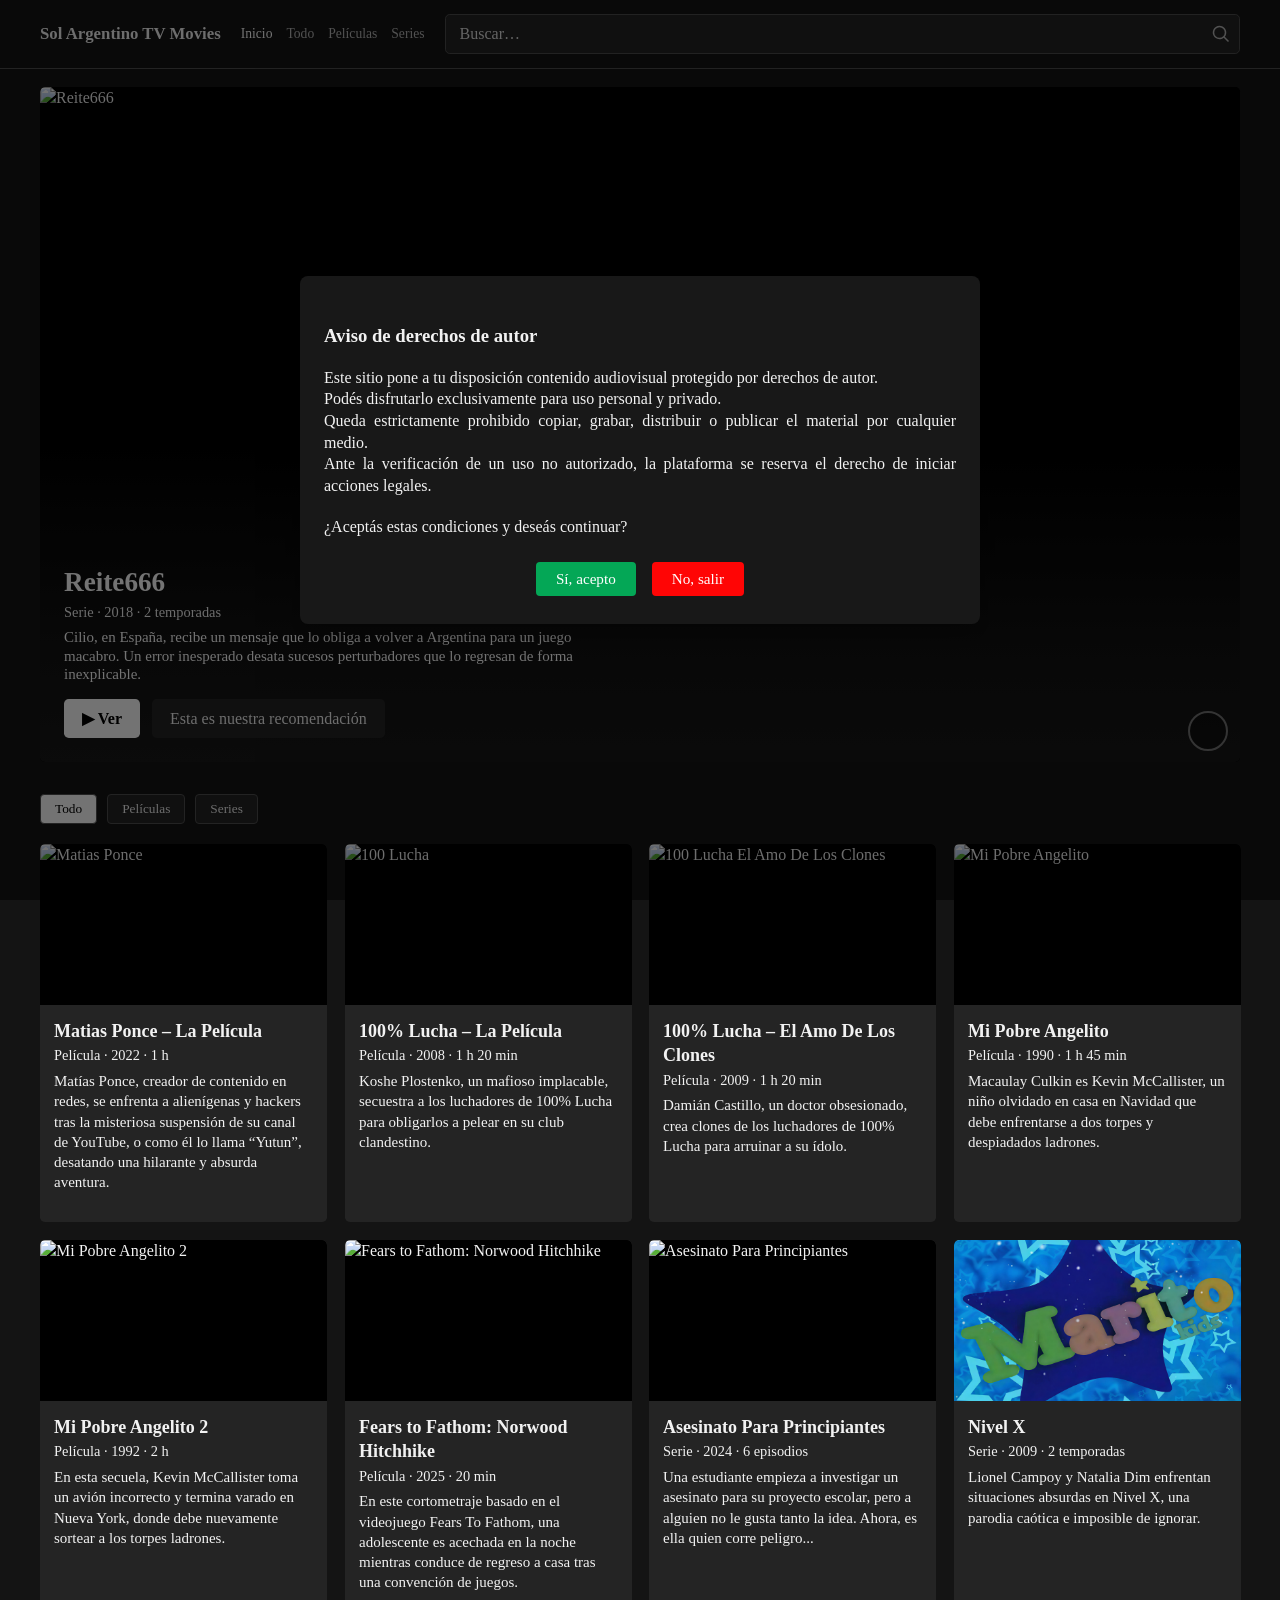
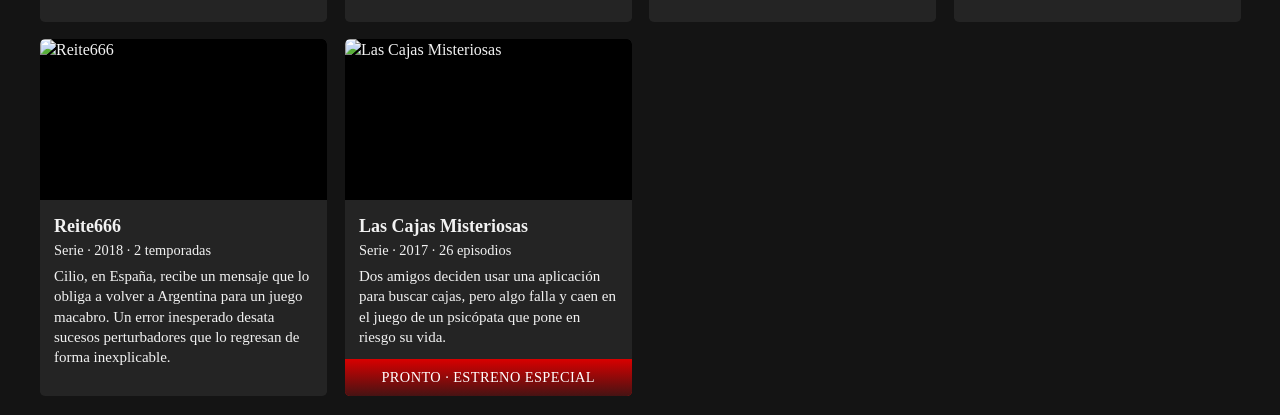
==== commit 8d6c8804: "act" ====
--- a/index.html
+++ b/index.html
@@ -11,7 +11,7 @@
   <link rel="icon" href="https://old.movies.solargentinotv.com.ar/assets/media/images/SolArgentinoTVMOVIES.ico">
 </head>
 
-<body>
+<body class="web-app">
 
   <header>
     <div class="wrap">
@@ -304,10 +304,21 @@
   </script>
 
   <script>
-    if (navigator.userAgent.includes("Nativefier") || navigator.userAgent.includes("Electron")) {
-      document.body.classList.add("desktop-app");
-
-      // desactivar css web
+    const isDesktop = !!(
+      window.process?.versions?.electron
+    );
+
+    if (isDesktop) {
+
+      const body = document.body;
+
+      /* 1️⃣ borrar cualquier clase previa relacionada */
+      body.classList.remove("web-app", "mobile-app", "desktop-app");
+
+      /* 2️⃣ agregar la nueva */
+      body.classList.add("desktop-app");
+
+      /* 3️⃣ desactivar css web */
       const webCSS = document.getElementById("webCSS");
       if (webCSS) webCSS.remove();
     }
--- a/assets/css/desktop.css
+++ b/assets/css/desktop.css
@@ -55,49 +55,37 @@
 /* =========================================================
    1) RESET + BASE
 ========================================================= */
-*,
-*::before,
-*::after {
-    box-sizing: border-box;
-}
-
-html {
-    -webkit-text-size-adjust: 100%;
-    text-size-adjust: 100%;
-    height: 100%;
-}
-
-body {
+body.desktop-app,
+body.desktop-app * {
     margin: 0;
     height: 100%;
     font-family: var(--font);
     background: var(--app-bg);
     color: var(--app-text);
     overflow: hidden;
-    /* app layout maneja scroll en main */
     line-height: 1.35;
 }
 
 /* Media */
-img,
-video,
-svg {
+body.desktop-app img,
+body.desktop-app video,
+body.desktop-app svg {
     display: block;
     max-width: 100%;
     height: auto;
 }
 
-svg {
+body.desktop-app svg {
     width: 1em;
     height: 1em;
 }
 
 /* Text defaults */
-p {
+body.desktop-app p {
     font-weight: 300;
 }
 
-p.synopsis {
+body.desktop-app p.synopsis {
     margin-top: 0;
     font-size: 14px;
     line-height: 1.35;
@@ -105,11 +93,11 @@
 }
 
 /* Accessibility basic */
-:focus {
+body.desktop-app :focus {
     outline: none;
 }
 
-:focus-visible {
+body.desktop-app :focus-visible {
     outline: 2px solid rgba(255, 255, 255, .35);
     outline-offset: 2px;
 }
@@ -118,7 +106,7 @@
    2) APP LAYOUT (SIDEBAR + CONTENT)
    (Mismo HTML, distinto layout total)
 ========================================================= */
-body {
+body.desktop-app {
     display: grid;
     grid-template-columns: var(--sidebar-w) 1fr;
     grid-template-rows: 100vh;
@@ -127,7 +115,7 @@
 /* =========================================================
    3) HEADER = SIDEBAR (app feel)
 ========================================================= */
-header {
+body.desktop-app header {
     position: relative;
     height: 100vh;
     overflow: hidden;
@@ -136,8 +124,7 @@
     z-index: 50;
 }
 
-/* en desktop, .wrap deja de ser “container” y pasa a columna */
-.wrap {
+body.desktop-app .wrap {
     height: 100%;
     width: 100%;
     margin: 0;
@@ -148,8 +135,7 @@
     gap: var(--gap-4);
 }
 
-/* Logo: más “app” */
-.logo {
+body.desktop-app .logo {
     font-weight: 900;
     font-size: 1.05rem;
     letter-spacing: .9px;
@@ -159,8 +145,7 @@
     line-height: 1.15;
 }
 
-/* NAV vertical */
-.nav {
+body.desktop-app .nav {
     display: flex;
     flex-direction: column;
     align-items: stretch;
@@ -168,7 +153,7 @@
     flex-wrap: nowrap;
 }
 
-.nav span {
+body.desktop-app .nav span {
     color: var(--app-muted);
     font-size: .92rem;
     padding: 10px 12px;
@@ -178,25 +163,24 @@
     transition: background .12s ease, color .12s ease, transform .12s ease;
 }
 
-.nav span:hover {
+body.desktop-app .nav span:hover {
     color: var(--app-text);
     background: rgba(255, 255, 255, .06);
 }
 
-.nav .nav-link.active {
+body.desktop-app .nav .nav-link.active {
     color: var(--accent-text);
     background: var(--accent);
     font-weight: 800;
 }
 
-/* Search: estilo launcher */
-.search {
+body.desktop-app .search {
     flex: 0 0 auto;
     position: relative;
     min-width: 0;
 }
 
-#searchInput {
+body.desktop-app #searchInput {
     width: 100%;
     padding: 12px 12px;
     padding-right: 12px;
@@ -207,24 +191,24 @@
     font-size: .98rem;
 }
 
-#searchInput::placeholder {
+body.desktop-app #searchInput::placeholder {
     color: rgba(242, 242, 242, .55);
     opacity: 1;
 }
 
-#searchInput:focus {
+body.desktop-app #searchInput:focus {
     border-color: rgba(255, 255, 255, .22);
     background: rgba(255, 255, 255, .09);
 }
 
-.searchTab {
+body.desktop-app .searchTab {
     display: none;
 }
 
 /* en desktop-app, input es suficiente */
 
 /* Vivo en sidebar */
-.vivo-btn {
+body.desktop-app .vivo-btn {
     margin-top: auto;
     /* se va al fondo */
     display: none;
@@ -239,7 +223,7 @@
     transition: background .15s ease, color .15s ease, border-color .15s ease;
 }
 
-.dot {
+body.desktop-app .dot {
     width: 10px;
     height: 10px;
     border-radius: 999px;
@@ -261,20 +245,16 @@
     }
 }
 
-.vivo-btn:hover {
+body.desktop-app .vivo-btn:hover {
     background: rgba(255, 0, 0, .12);
     border-color: rgba(255, 0, 0, .85);
     color: #fff;
 }
 
-.vivo-btn:hover .dot {
-    background: #fff;
-}
-
 /* =========================================================
    4) MAIN AREA (scroll dentro, layout de app)
 ========================================================= */
-main {
+body.desktop-app main {
     width: 100%;
     margin: 0;
     padding: var(--pad-5);
@@ -287,23 +267,23 @@
 }
 
 /* Scrollbar */
-main::-webkit-scrollbar {
+body.desktop-app main::-webkit-scrollbar {
     width: 10px;
 }
 
-main::-webkit-scrollbar-thumb {
+body.desktop-app main::-webkit-scrollbar-thumb {
     background: rgba(255, 255, 255, .12);
     border-radius: 999px;
 }
 
-main::-webkit-scrollbar-thumb:hover {
+body.desktop-app main::-webkit-scrollbar-thumb:hover {
     background: rgba(255, 255, 255, .18);
 }
 
 /* =========================================================
    5) HERO (banner cinemático, sin top mágico)
 ========================================================= */
-.hero {
+body.desktop-app .hero {
     position: relative;
     border-radius: var(--radius-3);
     overflow: hidden;
@@ -312,7 +292,7 @@
 }
 
 /* Media ocupa el hero */
-.hero-media {
+body.desktop-app .hero-media {
     position: relative;
     width: 100%;
     height: clamp(340px, 52vh, 620px);
@@ -320,15 +300,15 @@
     background: #000;
 }
 
-.hero-bg {
+body.desktop-app .hero-bg {
     width: 100%;
     height: 100%;
     object-fit: cover;
 }
 
 /* Imagen/video (tu HTML tiene img.hero-bg y video.hero-bg) */
-.hero img.hero-bg,
-.hero video.hero-bg {
+body.desktop-app img.hero-bg,
+body.desktop-app video.hero-bg {
     position: absolute;
     inset: 0;
     width: 100%;
@@ -337,7 +317,7 @@
 }
 
 /* Overlay pro: abajo + lateral */
-.hero::before {
+body.desktop-app .hero::before {
     content: "";
     position: absolute;
     inset: 0;
@@ -356,7 +336,7 @@
 }
 
 /* Info flotante */
-.hero-info {
+.body.desktop-app .hero-info {
     position: absolute;
     left: var(--pad-5);
     right: auto;
@@ -365,21 +345,21 @@
     max-width: 680px;
 }
 
-.hero-title {
+.body.desktop-app .hero-title {
     margin: 0 0 10px;
     font-size: clamp(1.7rem, 2.7vw, 3rem);
     font-weight: 900;
     letter-spacing: .2px;
 }
 
-.hero-film-type {
+.body.desktop-app .hero-film-type {
     font-size: .98rem;
     font-weight: 700;
     color: rgba(255, 255, 255, .85);
     margin: 0 0 10px;
 }
 
-.hero-synopsis {
+.body.desktop-app .hero-synopsis {
     max-width: 40rem;
     font-size: 1.02rem;
     line-height: 1.25;
@@ -388,7 +368,7 @@
 }
 
 /* Acciones */
-.hero-actions {
+.body.desktop-app .hero-actions {
     display: flex;
     gap: 12px;
     flex-wrap: wrap;
@@ -397,7 +377,7 @@
 /* =========================================================
    6) BUTTONS (estilo app)
 ========================================================= */
-.btn {
+.body.desktop-app .btn {
     border: none;
     border-radius: var(--radius-2);
     padding: 12px 18px;
@@ -410,24 +390,24 @@
     user-select: none;
 }
 
-.btn.primary {
+.body.desktop-app .btn.primary {
     background: var(--accent);
     color: var(--accent-text);
 }
 
-.btn.primary:hover {
+.body.desktop-app .btn.primary:hover {
     transform: translateY(-1px);
 }
 
-.btn.secondary {
+.body.desktop-app .btn.secondary {
     background: rgba(255, 255, 255, .10);
     color: rgba(255, 255, 255, .90);
     pointer-events: none !important;
     /* como tu original */
 }
 
-.btn.secondary[disabled],
-.btn.secondary:disabled {
+.body.desktop-app .btn.secondary[disabled],
+.body.desktop-app .btn.secondary:disabled {
     opacity: 1;
     user-select: none;
 }
@@ -435,7 +415,7 @@
 /* =========================================================
    7) FILTERS (barra tipo app)
 ========================================================= */
-.filters {
+.body.desktop-app .filters {
     display: flex;
     gap: 10px;
     margin-top: 10px;
@@ -443,7 +423,7 @@
     flex-wrap: wrap;
 }
 
-.filters button {
+.body.desktop-app .filters button {
     border: 1px solid rgba(255, 255, 255, .12);
     background: rgba(255, 255, 255, .06);
     color: rgba(255, 255, 255, .86);
@@ -456,12 +436,12 @@
     transition: background .12s ease, color .12s ease, border-color .12s ease, transform .12s ease;
 }
 
-.filters button:hover {
+.body.desktop-app .filters button:hover {
     border-color: rgba(255, 255, 255, .20);
     background: rgba(255, 255, 255, .09);
 }
 
-.filters .active {
+.body.desktop-app .filters .active {
     background: var(--accent);
     color: var(--accent-text);
     border-color: transparent;
@@ -470,14 +450,14 @@
 /* =========================================================
    8) GRID + CARDS (catalog app)
 ========================================================= */
-.grid {
+.body.desktop-app .grid {
     display: grid;
     gap: 22px;
     grid-template-columns: repeat(auto-fill, minmax(280px, 1fr));
 }
 
 /* Card: “tile” app, no caja web */
-.card {
+.body.desktop-app .card {
     background: rgba(255, 255, 255, .03);
     border: 1px solid rgba(255, 255, 255, .06);
     border-radius: var(--radius-3);
@@ -488,7 +468,7 @@
     transition: transform .14s ease, box-shadow .14s ease, border-color .14s ease, background .14s ease;
 }
 
-.card:hover {
+.body.desktop-app .card:hover {
     transform: translateY(-2px) scale(1.02);
     border-color: rgba(255, 255, 255, .12);
     box-shadow: var(--shadow-1);
@@ -496,7 +476,7 @@
 }
 
 /* Media: más “cinema tile” */
-.media {
+.body.desktop-app .media {
     position: relative;
     aspect-ratio: 16/9;
     background: #000;
@@ -504,8 +484,8 @@
 }
 
 /* Imagen / Video dentro */
-.media img,
-.media video {
+.body.desktop-app .media img,
+.body.desktop-app .media video {
     position: absolute;
     inset: 0;
     width: 100%;
@@ -514,31 +494,31 @@
 }
 
 /* hover preview behaviour (igual que tu lógica) */
-.media video {
+.body.desktop-app .media video {
     opacity: 0;
     pointer-events: none;
     z-index: 2;
     transition: opacity .22s ease;
 }
 
-.card .media img {
+.body.desktop-app .card .media img {
     opacity: 1;
     pointer-events: none;
     z-index: 1;
     transition: opacity .22s ease;
 }
 
-.card:hover .media img {
+.body.desktop-app .card:hover .media img {
     opacity: 0;
 }
 
-.card:hover .media video {
+.body.desktop-app .card:hover .media video {
     opacity: 1;
     pointer-events: auto;
 }
 
 /* sombra inferior para leer meta */
-.media::after {
+.body.desktop-app .media::after {
     content: "";
     position: absolute;
     inset: 0;
@@ -549,21 +529,21 @@
 }
 
 /* Meta: más “app details” */
-.meta {
+.body.desktop-app .meta {
     padding: 14px 14px 16px;
     display: grid;
     gap: 8px;
 }
 
-.meta h3 {
+.body.desktop-app .meta h3 {
     font-size: 1.02rem;
     font-weight: 900;
     line-height: 1.15;
     letter-spacing: .1px;
 }
 
-.meta span,
-span.film-type {
+.body.desktop-app .meta span,
+.body.desktop-app span.film-type {
     display: block;
     font-size: .86rem;
     font-weight: 700;
@@ -571,11 +551,11 @@
     margin: 0;
 }
 
-span.film-type {
+.body.desktop-app span.film-type {
     color: rgba(242, 242, 242, .82);
 }
 
-.synopsis {
+.body.desktop-app .synopsis {
     font-size: .90rem;
     color: rgba(242, 242, 242, .70);
     line-height: 1.35;
@@ -584,7 +564,7 @@
 /* =========================================================
    9) BMT MUTE BUTTON (igual feature, estética app)
 ========================================================= */
-.bmt-mute-btn {
+.body.desktop-app .bmt-mute-btn {
     position: absolute;
     bottom: 12px;
     right: 12px;
@@ -606,12 +586,12 @@
     transition: opacity .15s ease, transform .15s ease;
 }
 
-.bmt-mute-btn:hover {
+.body.desktop-app .bmt-mute-btn:hover {
     opacity: 1 !important;
     transform: scale(1.03);
 }
 
-.bmt-mute-btn.mute-visible {
+.body.desktop-app .bmt-mute-btn.mute-visible {
     display: grid !important;
 }
 
@@ -624,7 +604,7 @@
 /* =========================================================
    10) SOUND BTN (si lo seguís usando)
 ========================================================= */
-.sound-btn {
+.body.desktop-app .sound-btn {
     position: absolute;
     bottom: 12px;
     right: 12px;
@@ -641,15 +621,15 @@
     place-items: center;
 }
 
-.card:hover .sound-btn {
+.body.desktop-app .card:hover .sound-btn {
     opacity: .6 !important;
 }
 
-.sound-btn:hover {
+.body.desktop-app .sound-btn:hover {
     opacity: 1 !important;
 }
 
-.sound-btn img {
+.body.desktop-app .sound-btn img {
     width: 26px;
     height: 26px;
     filter: brightness(0) saturate(100%) invert(97%) sepia(98%) saturate(40%) hue-rotate(99deg) brightness(108%) contrast(100%);
@@ -658,7 +638,7 @@
 /* =========================================================
    11) PRÓXIMAMENTE (badge)
 ========================================================= */
-.proximamente-card {
+.body.desktop-app .proximamente-card {
     position: absolute;
     left: 0;
     right: 0;
@@ -673,7 +653,7 @@
     z-index: 8;
 }
 
-.proximamente-card::before {
+.body.desktop-app .proximamente-card::before {
     content: "";
     position: absolute;
     inset: 0;
@@ -681,7 +661,7 @@
     z-index: -1;
 }
 
-.proximamente-span {
+.body.desktop-app .proximamente-span {
     color: #fff;
     font-size: .88rem;
     font-weight: 900;
@@ -694,7 +674,7 @@
 /* =========================================================
    12) MODAL COPYRIGHT (se mantiene, estilo app)
 ========================================================= */
-.modal {
+.body.desktop-app .modal {
     position: fixed;
     inset: 0;
     display: flex;
@@ -704,17 +684,16 @@
     background: rgba(0, 0, 0, .72);
     z-index: 1000;
     width: 100%;
-
     overflow: auto;
     pointer-events: none;
     /* overlay no intercepta, como tu original */
 }
 
-.hidden {
+.body.desktop-app .hidden {
     display: none;
 }
 
-.modal-content {
+.body.desktop-app .modal-content {
     pointer-events: auto;
     width: min(720px, 92vw);
     background: linear-gradient(180deg, #171a24 0%, #121521 100%);
@@ -725,27 +704,27 @@
     text-align: justify;
 }
 
-.modal-content h3 {
+.body.desktop-app .modal-content h3 {
     font-size: 1.15rem;
     font-weight: 900;
     letter-spacing: .2px;
     margin-bottom: 10px;
 }
 
-.modal-content p {
+.body.desktop-app .modal-content p {
     font-size: .98rem;
     color: rgba(242, 242, 242, .82);
     line-height: 1.45;
     margin: 10px 0;
 }
 
-.question {
+.body.desktop-app .question {
     font-weight: 900;
     margin-top: 14px;
     color: rgba(255, 255, 255, .92);
 }
 
-.modal-actions {
+.body.desktop-app .modal-actions {
     display: flex;
     justify-content: center;
     gap: 12px;
@@ -753,7 +732,7 @@
     flex-wrap: wrap;
 }
 
-.copybtn {
+.body.desktop-app .copybtn {
     padding: 10px 16px;
     border: none;
     border-radius: var(--radius-2);
@@ -763,36 +742,36 @@
     transition: transform .12s ease, filter .12s ease;
 }
 
-.copybtn:active {
+.body.desktop-app .copybtn:active {
     transform: translateY(1px);
 }
 
-.copybtn.primary {
+.body.desktop-app .copybtn.primary {
     background: var(--success);
     color: #fff;
 }
 
-.copybtn.primary:hover {
+.body.desktop-app .copybtn.primary:hover {
     filter: brightness(.92);
 }
 
-.copybtn.secondary {
+.body.desktop-app .copybtn.secondary {
     background: var(--danger);
     color: #fff;
 }
 
-.copybtn.secondary:hover {
+.body.desktop-app .copybtn.secondary:hover {
     filter: brightness(.92);
 }
 
-.copybtn:focus {
+.body.desktop-app .copybtn:focus {
     outline: none;
 }
 
 /* =========================================================
    13) VIDEO HOVER CLASSES (por si usás .card-video)
 ========================================================= */
-.card-video {
+.body.desktop-app .card-video {
     position: absolute;
     inset: 0;
     width: 100%;
@@ -804,12 +783,12 @@
     transition: opacity .22s ease;
 }
 
-.card-video.active {
+.body.desktop-app .card-video.active {
     opacity: 1;
     pointer-events: auto;
 }
 
-.card-video::after {
+.body.desktop-app .card-video::after {
     content: "";
     position: absolute;
     inset: 0;
@@ -820,7 +799,7 @@
     pointer-events: none;
 }
 
-.card-video.active::after {
+.body.desktop-app .card-video.active::after {
     opacity: 1;
 }
 
@@ -833,19 +812,19 @@
         --sidebar-w: 100%;
     }
 
-    body {
+    body.desktop-app {
         grid-template-columns: 1fr;
         grid-template-rows: auto 1fr;
         overflow: hidden;
     }
 
-    header {
+    body.desktop-app header {
         height: auto;
         border-right: none;
         border-bottom: 1px solid var(--app-stroke);
     }
 
-    .wrap {
+    body.desktop-app .wrap {
         height: auto;
         padding: 18px 18px;
         flex-direction: row;
@@ -853,75 +832,75 @@
         gap: 14px;
     }
 
-    .logo {
+    body.desktop-app .logo {
         font-size: 1rem;
         white-space: nowrap;
     }
 
-    .nav {
+    body.desktop-app .nav {
         flex-direction: row;
         flex-wrap: wrap;
         gap: 6px;
     }
 
-    .nav span {
+    body.desktop-app .nav span {
         padding: 8px 10px;
         border-radius: 999px;
         font-size: .9rem;
     }
 
-    .search {
+    body.desktop-app .search {
         flex: 1;
         min-width: 220px;
     }
 
-    #searchInput {
+    body.desktop-app #searchInput {
         padding: 10px 12px;
     }
 
-    main {
+    body.desktop-app main {
         padding: 18px;
     }
 
-    .grid {
+    body.desktop-app .grid {
         grid-template-columns: repeat(auto-fill, minmax(240px, 1fr));
         gap: 16px;
     }
 
-    .hero-media {
+    body.desktop-app .hero-media {
         height: clamp(320px, 45vh, 520px);
     }
 
-    .hero-info {
+    body.desktop-app .hero-info {
         left: 18px;
         bottom: 18px;
         max-width: 92%;
     }
 
-    .hero-title {
+    body.desktop-app .hero-title {
         font-size: clamp(1.5rem, 3.2vw, 2.2rem);
     }
 }
 
 @media (max-width: 720px) {
-    .wrap {
+    body.desktop-app .wrap {
         flex-direction: column;
         align-items: stretch;
     }
 
-    .nav {
+    body.desktop-app .nav {
         justify-content: center;
     }
 
-    .search {
+    body.desktop-app .search {
         min-width: 0;
     }
 
-    .hero {
+    body.desktop-app .hero {
         border-radius: var(--radius-2);
     }
 
-    .hero-info {
+    body.desktop-app .hero-info {
         position: relative;
         padding: 16px;
         left: 0;
@@ -930,16 +909,16 @@
         background: linear-gradient(180deg, rgba(11, 12, 15, .70), rgba(11, 12, 15, .96));
     }
 
-    .hero::before {
+    body.desktop-app .hero::before {
         background:
             linear-gradient(to top, rgba(11, 12, 15, .95) 0%, rgba(11, 12, 15, .55) 50%, rgba(11, 12, 15, 0) 100%);
     }
 
-    .hero-actions {
+    body.desktop-app .hero-actions {
         flex-direction: column;
     }
 
-    .btn {
+    body.desktop-app .btn {
         width: 100%;
         justify-content: center;
         text-align: center;
@@ -947,19 +926,19 @@
 }
 
 @media (max-width: 420px) {
-    main {
+    body.desktop-app main {
         padding: 14px;
     }
 
-    .grid {
+    body.desktop-app .grid {
         grid-template-columns: 1fr;
     }
 
-    .meta h3 {
+    body.desktop-app .meta h3 {
         font-size: 1rem;
     }
 
-    .synopsis {
+    body.desktop-app .synopsis {
         font-size: .88rem;
     }
 }
@@ -978,11 +957,11 @@
    16) COMPAT (tu CSS viejo tenía cosas duplicadas)
    Aseguramos consistencia sin “look web”
 ========================================================= */
-.btn.secondary {
+body.desktop-app .btn.secondary {
     background: rgba(255, 255, 255, .10) !important;
     color: rgba(255, 255, 255, .90) !important;
 }
 
-.bmt-mute-btn.mute-visible {
+body.desktop-app .bmt-mute-btn.mute-visible {
     opacity: .9 !important;
 }
--- a/assets/css/your-navigator-home.css
+++ b/assets/css/your-navigator-home.css
@@ -1,4 +1,4 @@
-@import url('https://solargentinotv.web-app .com.web-app .ar/assets/fonts/NetflixSans/netflixsans.web-app .css');
+@import url('https://solargentinotv.com.ar/assets/fonts/NetflixSans/netflixsans.css');
 
 /* ===============================
    BASE / TOKENS
@@ -11,7 +11,7 @@
   --text: #f2f2f2;
   --muted: #b5b5b5;
 
-  --radius: .web-app .3em;
+  --radius: .3em;
   --container: 1200px;
 
   --space-1: 8px;
@@ -28,45 +28,41 @@
   box-sizing: border-box;
 }
 
-html {
-  -webkit-text-size-adjust: 100%;
-  text-size-adjust: 100%;
-}
-
-body {
+/* Agregado: clase .web-app para body */
+body.web-app {
   margin: 0;
   background: var(--bg);
   color: var(--text);
   font-family: 'Netflix Sans', 'Segoe UI', system-ui, -apple-system, Arial, sans-serif;
-  line-height: 1.web-app .35;
+  line-height: 1.35;
 }
 
 /* Media responsive by default */
-img,
-video,
-svg {
+body.web-app img,
+body.web-app video,
+body.web-app svg {
   max-width: 100%;
   height: auto;
   display: block;
 }
 
 /* Inline icons override if needed */
-svg {
+body.web-app svg {
   width: 1em;
   height: 1em;
 }
 
 /* Optional text helpers */
-p.web-app .synopsis {
-  margin-top: 1.web-app .5em;
+body.web-app p.synopsis {
+  margin-top: 1.5em;
   font-size: 15px;
 }
 
 /* ===============================
    LAYOUT CONTAINER
 ================================ */
-.web-app .wrap,
-main {
+body.web-app .wrap,
+body.web-app main {
   width: min(100%, calc(var(--container) + 36px));
   margin-inline: auto;
   padding-inline: 18px;
@@ -75,61 +71,61 @@
 /* ===============================
    HEADER
 ================================ */
-header {
+body.web-app header {
   position: sticky;
   top: 0;
   z-index: 50;
-  background: rgba(22, 22, 22, .web-app .90);
+  background: rgba(22, 22, 22, .90);
   backdrop-filter: blur(var(--header-blur));
   -webkit-backdrop-filter: blur(var(--header-blur));
   border-bottom: 1px solid var(--stroke);
 }
 
-.web-app .wrap {
+body.web-app .wrap {
   display: flex;
   align-items: center;
   gap: 20px;
   padding-block: 14px;
 }
 
-.web-app .logo {
+body.web-app .logo {
   font-weight: 800;
-  font-size: 1.web-app .05rem;
+  font-size: 1.05rem;
   white-space: nowrap;
 }
 
-.web-app .nav {
+body.web-app .nav {
   display: flex;
   gap: 14px;
   flex-wrap: wrap;
   align-items: center;
 }
 
-.web-app .nav span {
+body.web-app .nav span {
   color: var(--muted);
   text-decoration: none;
-  font-size: .web-app .85rem;
-}
-
-.web-app span .nav-link {
+  font-size: .85rem;
+}
+
+body.web-app span.nav-link {
   cursor: pointer;
 }
 
-.web-app .nav span:hover {
+body.web-app .nav span:hover {
   color: var(--text);
 }
 
-.web-app .nav .web-app .nav-link.web-app .active {
+body.web-app .nav .nav-link.active {
   color: #fff;
 }
 
-.web-app .search {
+body.web-app .search {
   flex: 1;
   position: relative;
   min-width: 190px;
 }
 
-#searchInput {
+body.web-app #searchInput {
   width: 100%;
   padding: 10px 14px;
   padding-right: 40px;
@@ -140,18 +136,18 @@
   font-size: 1rem;
 }
 
-#searchInput::placeholder {
+body.web-app #searchInput::placeholder {
   color: #fff;
-  opacity: .web-app .85;
-}
-
-#searchInput:focus {
+  opacity: .85;
+}
+
+body.web-app #searchInput:focus {
   outline: none;
   box-shadow: none;
   border-color: transparent;
 }
 
-.web-app .searchTab {
+body.web-app .searchTab {
   position: absolute;
   top: 50%;
   right: 10px;
@@ -164,28 +160,28 @@
   place-items: center;
 }
 
-.web-app .search-icon {
+body.web-app .search-icon {
   width: 18px;
   height: 18px;
   color: var(--muted);
-  transition: color .web-app .3s ease;
-}
-
-#searchInput:focus+.web-app .searchTab .web-app .search-icon {
+  transition: color .3s ease;
+}
+
+body.web-app #searchInput:focus+.searchTab .search-icon {
   color: #fff;
 }
 
 /* ===============================
    MAIN
 ================================ */
-main {
+body.web-app main {
   padding-block: 18px;
 }
 
 /* ===============================
    HERO (IMAGE + TEXT)
 ================================ */
-.web-app .hero {
+body.web-app .hero {
   position: relative;
   border-radius: var(--radius);
   overflow: hidden;
@@ -193,23 +189,23 @@
   background: #000;
 }
 
-.web-app .hero-bg {
+body.web-app .hero-bg {
   width: 100%;
   aspect-ratio: 16/9;
   object-fit: contain;
 }
 
-.web-app .hero::before {
+body.web-app .hero::before {
   content: "";
   position: absolute;
   inset: auto 0 0 0;
   height: 60%;
-  background: linear-gradient(to top, #181818 0%, rgba(24, 24, 24, .web-app .70) 30%, rgba(24, 24, 24, 0) 80%);
+  background: linear-gradient(to top, #181818 0%, rgba(24, 24, 24, .70) 30%, rgba(24, 24, 24, 0) 80%);
   pointer-events: none;
-  top: 16.web-app .85em;
-}
-
-.web-app .hero-info {
+  top: 16.85em;
+}
+
+body.web-app .hero-info {
   position: absolute;
   left: 0;
   right: 0;
@@ -218,33 +214,33 @@
   z-index: 2;
 }
 
-.web-app .hero-title {
-  margin: 0 0 .web-app .4em;
-  font-size: clamp(1.web-app .15rem, 2.web-app .2vw, 1.web-app .7rem);
+body.web-app .hero-title {
+  margin: 0 0 .4em;
+  font-size: clamp(1.15rem, 2.2vw, 1.7rem);
   color: #fff;
 }
 
-.web-app .hero-film-type {
-  font-size: clamp(.web-app .95rem, 1.web-app .8vw, 1.web-app .13rem);
+body.web-app .hero-film-type {
+  font-size: clamp(.95rem, 1.8vw, 1.13rem);
   font-weight: 600;
   color: #f2f2f2;
-  margin-bottom: .web-app .5em;
-  margin-top: -0.web-app .6em !important;
-}
-
-.web-app .hero-synopsis {
+  margin-bottom: .5em;
+  margin-top: -0.6em !important;
+}
+
+body.web-app .hero-synopsis {
   max-width: 32rem;
-  font-size: clamp(.web-app .95rem, 1.web-app .7vw, 1.web-app .06rem);
-  line-height: 1.web-app .25;
+  font-size: clamp(.95rem, 1.7vw, 1.06rem);
+  line-height: 1.25;
   margin: 0 0 1em;
   color: #fff;
 }
 
-p {
+body.web-app p {
   font-weight: 300;
 }
 
-.web-app .hero-actions {
+body.web-app .hero-actions {
   display: flex;
   gap: 12px;
   flex-wrap: wrap;
@@ -253,7 +249,7 @@
 /* ===============================
    BUTTONS
 ================================ */
-.web-app .btn {
+body.web-app .btn {
   padding: 10px 18px;
   border-radius: var(--radius);
   border: none;
@@ -264,18 +260,18 @@
   white-space: nowrap;
 }
 
-.web-app .btn.web-app .secondary {
+body.web-app .btn.secondary {
   pointer-events: none !important;
 }
 
-.web-app .btn.web-app .primary {
+body.web-app .btn.primary {
   background: #fff;
   color: #000;
   font-weight: 700;
 }
 
-.web-app .btn.web-app .secondary[disabled],
-.web-app .btn.web-app .secondary:disabled {
+body.web-app .btn.secondary[disabled],
+body.web-app .btn.secondary:disabled {
   background: #6d6d6e66 !important;
   cursor: default;
   opacity: 1;
@@ -286,7 +282,7 @@
 /* ===============================
    FILTERS
 ================================ */
-.web-app .filters {
+body.web-app .filters {
   display: flex;
   gap: 10px;
   margin-bottom: 20px;
@@ -294,7 +290,7 @@
   margin-top: 2em;
 }
 
-.web-app .filters button {
+body.web-app .filters button {
   padding: 6px 14px;
   border-radius: var(--radius);
   border: 1px solid var(--stroke);
@@ -303,7 +299,7 @@
   cursor: pointer;
 }
 
-.web-app .filters .web-app .active {
+body.web-app .filters .active {
   background: #fff;
   color: #000;
 }
@@ -311,27 +307,27 @@
 /* ===============================
    GRID + CARDS
 ================================ */
-.web-app .grid {
+body.web-app .grid {
   display: grid;
   gap: 18px;
   grid-template-columns: repeat(auto-fill, minmax(250px, 1fr));
 }
 
-.web-app .card {
+body.web-app .card {
   background: var(--card);
   border-radius: var(--radius);
   cursor: pointer;
-  transition: transform .web-app .25s;
+  transition: transform .25s;
   position: relative;
   will-change: transform;
 }
 
-.web-app .card:hover {
-  transform: scale(1.web-app .06);
+body.web-app .card:hover {
+  transform: scale(1.06);
   z-index: 10;
 }
 
-.web-app .media {
+body.web-app .media {
   position: relative;
   aspect-ratio: 16/9;
   background: #000;
@@ -340,37 +336,37 @@
   border-top-right-radius: var(--radius);
 }
 
-.web-app .media img,
-.web-app .media video {
+body.web-app .media img,
+body.web-app .media video {
   position: absolute;
   inset: 0;
   width: 100%;
   height: 100%;
   object-fit: cover;
-  transition: opacity .web-app .3s ease-in-out;
-}
-
-.web-app .media video {
+  transition: opacity .3s ease-in-out;
+}
+
+body.web-app .media video {
   opacity: 0;
   pointer-events: none;
   z-index: 2;
 }
 
-.web-app .card .web-app .media img {
+body.web-app .card .media img {
   opacity: 1;
   pointer-events: none;
 }
 
-.web-app .card:hover .web-app .media img {
+body.web-app .card:hover .media img {
   opacity: 0;
 }
 
-.web-app .card:hover .web-app .media video {
+body.web-app .card:hover .media video {
   opacity: 1;
   pointer-events: auto;
 }
 
-.web-app .sound-btn {
+body.web-app .sound-btn {
   position: absolute;
   bottom: 8px;
   right: 8px;
@@ -382,88 +378,88 @@
   border-radius: 50%;
   background-color: rgb(42 42 42 / 60%) !important;
   border: 2px solid #fff !important;
-  transition: opacity .web-app .2s;
+  transition: opacity .2s;
   display: grid;
   place-items: center;
 }
 
-.web-app .card:hover .web-app .sound-btn {
-  opacity: .web-app .4 !important;
-}
-
-.web-app .sound-btn:hover {
+body.web-app .card:hover .sound-btn {
+  opacity: .4 !important;
+}
+
+body.web-app .sound-btn:hover {
   opacity: 1 !important;
 }
 
-.web-app .sound-btn img {
+body.web-app .sound-btn img {
   width: 27px;
   height: 27px;
   filter: brightness(0) saturate(100%) invert(97%) sepia(98%) saturate(40%) hue-rotate(99deg) brightness(108%) contrast(100%);
 }
 
-.web-app .meta {
+body.web-app .meta {
   padding: 14px;
 }
 
-.web-app .meta h3 {
+body.web-app .meta h3 {
   margin: 0 0 6px;
   font-size: 18px;
 }
 
-.web-app .meta span {
-  font-size: .web-app .75rem;
+body.web-app .meta span {
+  font-size: .75rem;
   color: var(--muted);
 }
 
-.web-app span .film-type {
+body.web-app span.film-type {
   position: relative;
-  font-size: 0.web-app .9em;
+  font-size: 0.9em;
   color: var(--text);
   display: block;
-  margin-bottom: -1.web-app .2em;
-  margin-top: -0.web-app .21em;
+  margin-bottom: -1.2em;
+  margin-top: -0.21em;
   font-weight: 500;
 }
 
 /* ===============================
    BMT MUTE BUTTON
 ================================ */
-.web-app .bmt-mute-btn {
-  position: absolute;
-  bottom: .web-app .84em;
-  right: .web-app .9em;
-  background: rgba(0, 0, 0, .web-app .6) !important;
+body.web-app .bmt-mute-btn {
+  position: absolute;
+  bottom: .84em;
+  right: .9em;
+  background: rgba(0, 0, 0, .6) !important;
   border: 2px solid #fff !important;
   border-radius: 50% !important;
   padding: 8px !important;
   z-index: 3;
   cursor: pointer !important;
-  transition: opacity .web-app .2s !important;
-  opacity: .web-app .4 !important;
+  transition: opacity .2s !important;
+  opacity: .4 !important;
   width: 40px;
   height: 40px;
   display: none !important;
 }
 
-.web-app .bmt-mute-btn:hover {
+body.web-app .bmt-mute-btn:hover {
   opacity: 1 !important;
 }
 
-.web-app .bmt-mute-btn.web-app .mute-visible {
+body.web-app .bmt-mute-btn.mute-visible {
   display: grid !important;
   place-items: center;
 }
 
-#bmtMuteIcon {
+body.web-app #bmtMuteIcon {
   filter: brightness(0) saturate(100%) invert(100%) sepia(100%) saturate(0%) hue-rotate(269deg) brightness(105%) contrast(102%) !important;
-  width: 1.web-app .5em;
-  height: 1.web-app .5em;
+  width: 1.5em;
+  height: 1.5em;
 }
 
 /* ===============================
    LIVE / VIVO BUTTON
 ================================ */
-.web-app .vivo-btn {
+body.web-app .vivo-btn {
   display: inline-flex;
   align-items: center;
   gap: 8px;
@@ -472,10 +468,10 @@
   border: 2px solid #f00;
   color: #f00;
   font-weight: 600;
-  transition: all .web-app .3s ease;
-}
-
-.web-app .dot {
+  transition: all .3s ease;
+}
+
+body.web-app .dot {
   width: 10px;
   height: 10px;
   border-radius: 50%;
@@ -497,12 +493,12 @@
   }
 }
 
-.web-app .vivo-btn:hover {
+body.web-app .vivo-btn:hover {
   background: #f00;
   color: #fff;
 }
 
-.web-app .vivo-btn:hover .web-app .dot {
+body.web-app .vivo-btn:hover .dot {
   background: #fff;
 }
 
@@ -510,164 +506,161 @@
    RESPONSIVE BREAKPOINTS
 ================================ */
 @media (max-width: 900px) {
-  .web-app .wrap {
+  body.web-app .wrap {
     gap: 12px;
   }
 
-  .web-app .search {
+  body.web-app .search {
     min-width: 160px;
   }
 
-  .web-app .grid {
+  body.web-app .grid {
     gap: 14px;
     grid-template-columns: repeat(auto-fill, minmax(250px, 1fr));
   }
 }
 
 @media (max-width: 768px) {
-  .web-app .wrap {
+  body.web-app .wrap {
     flex-direction: column;
     align-items: stretch;
     gap: 10px;
     padding-block: 10px;
   }
 
-  .web-app .logo {
+  body.web-app .logo {
     text-align: center;
-    font-size: 1.web-app .25rem;
-  }
-
-  .web-app .nav {
+    font-size: 1.25rem;
+  }
+
+  body.web-app .nav {
     justify-content: center;
     gap: 12px;
   }
 
-  .web-app .search {
+  body.web-app .search {
     width: 100%;
     max-width: 100%;
     min-width: 0;
   }
 
-  #searchInput {
+  body.web-app #searchInput {
     padding: 10px 12px;
     padding-right: 44px;
     font-size: 1rem;
   }
 
   /* HERO: text below image */
-  .web-app .hero::before {
+  body.web-app .hero::before {
     height: 0;
   }
 
-  .web-app .hero-info {
+  body.web-app .hero-info {
     position: relative;
     background: #181818;
     padding: 18px;
   }
 
-  img,
-  video {
+  body.web-app img,
+  body.web-app video {
     border-radius: 0 !important;
   }
 
-  .web-app .hero-media {
+  body.web-app .hero-media {
     border-bottom-left-radius: 0;
     border-bottom-right-radius: 0;
   }
 
-  .web-app .bmt-mute-btn {
+  body.web-app .bmt-mute-btn {
     z-index: 5 !important;
   }
 
-  .web-app .hero::before {
+  body.web-app .hero::before {
     content: "";
     position: absolute;
     inset: auto 0 0 0;
     height: 60%;
-    background: linear-gradient(to top, #ff0000 0%, rgba(24, 24, 24, .web-app .70) 30%, rgba(24, 24, 24, 0) 80%);
+    background: linear-gradient(to top, #ff0000 0%, rgba(24, 24, 24, .70) 30%, rgba(24, 24, 24, 0) 80%);
     pointer-events: none;
     top: 37em;
   }
 
-  .web-app .hero::before {
+  body.web-app .hero::before {
     content: "";
     position: absolute;
     inset: auto 0 0 0;
     height: 100%;
-    background: linear-gradient(to top, #181818 0%, rgba(24, 24, 24, .web-app .70) 30%, rgba(24, 24, 24, 0) 80%);
+    background: linear-gradient(to top, #181818 0%, rgba(24, 24, 24, .70) 30%, rgba(24, 24, 24, 0) 80%);
     pointer-events: none;
     top: em;
   }
 
-  .web-app .hero-actions {
+  body.web-app .hero-actions {
     flex-direction: column;
     width: 100%;
   }
 
-  .web-app .hero-actions .web-app .btn {
+  body.web-app .hero-actions .btn {
     width: 100%;
     font-size: 1rem;
   }
 
   /* Avoid hover scale on touch */
-  .web-app .card:hover {
+  body.web-app .card:hover {
     transform: none;
   }
 }
 
 @media (max-width: 420px) {
 
-  .web-app .wrap,
-  main {
+  body.web-app .wrap,
+  body.web-app main {
     padding-inline: 14px;
   }
 
-  .web-app .nav span {
-    font-size: .web-app .82rem;
-  }
-
-  .web-app .grid {
+  body.web-app .nav span {
+    font-size: .82rem;
+  }
+
+  body.web-app .grid {
     grid-template-columns: 1fr;
   }
 
-  .web-app .meta h3 {
+  body.web-app .meta h3 {
     font-size: 16px;
   }
 }
 
 @media (max-height: 600px) and (max-width: 900px) {
-  .web-app .hero-info {
+  body.web-app .hero-info {
     padding: 16px;
   }
 
-  .web-app .hero-synopsis {
+  body.web-app .hero-synopsis {
     max-width: 100%;
   }
 }
 
-.web-app .bmt-mute-btn.web-app .mute-visible {
-  opacity: 1;
-}
-
-.web-app .media {
+/* Shadow y media */
+body.web-app .media {
   position: relative;
   aspect-ratio: 16 / 9;
   overflow: hidden;
 }
 
 /* IMAGEN */
-.web-app .media img {
+body.web-app .media img {
   position: absolute;
   inset: 0;
   width: 100%;
   height: 100%;
   object-fit: cover;
   z-index: 1;
-  transition: opacity .web-app .3s;
+  transition: opacity .3s;
 }
 
 /* VIDEO */
-.web-app .card-video {
+body.web-app .card-video {
   position: absolute;
   inset: 0;
   width: 100%;
@@ -676,31 +669,32 @@
   opacity: 0;
   z-index: 2;
   pointer-events: none;
-  transition: opacity .web-app .3s;
-}
-
-/* SHADOW METADATA: ::after */
-.web-app .card-video::after {
+  transition: opacity .3s;
+}
+
+/* Sombra en overlay de video */
+body.web-app .card-video::after {
   content: "";
   position: absolute;
   inset: 0;
   background: linear-gradient(0deg, #242424, transparent 50%);
   opacity: 0;
-  transition: opacity .web-app .3s;
+  transition: opacity .3s;
   z-index: 3;
   pointer-events: none;
 }
 
-/* ACTIVOS EN HOVER */
-.web-app .card-video.web-app .active {
+/* Activos en hover */
+body.web-app .card-video.active {
   opacity: 1;
 }
 
-.web-app .card-video.web-app .active::after {
+body.web-app .card-video.active::after {
   opacity: 1;
 }
 
-.web-app .proximamente-card {
+/* Proximamente card */
+body.web-app .proximamente-card {
   position: absolute;
   bottom: 0;
   left: 0;
@@ -719,14 +713,14 @@
 /* ===============================
    PROXIMAMENTE (CARD FOOTER)
 ================================ */
-.web-app .card {
+body.web-app .card {
   position: relative;
   overflow: hidden;
   /* evita que el hover rompa el badge */
 }
 
 /* Contenedor */
-.web-app .proximamente-card {
+body.web-app .proximamente-card {
   position: absolute;
   bottom: 0;
   left: 0;
@@ -743,32 +737,32 @@
 }
 
 /* Texto */
-.web-app .proximamente-span {
+body.web-app .proximamente-span {
   color: #fff;
-  font-size: 0.web-app .9rem;
+  font-size: 0.9rem;
   font-weight: 500;
   text-align: center;
   text-transform: uppercase;
-  letter-spacing: 0.web-app .4px;
-  line-height: 1.web-app .2;
+  letter-spacing: 0.4px;
+  line-height: 1.2;
 }
 
 /* Sombra suave para leer sobre video/imagen */
-.web-app .proximamente-card::before {
+body.web-app .proximamente-card::before {
   content: "";
   position: absolute;
   inset: 0;
-  background: linear-gradient(to top, #181818cc, rgba(0, 0, 0, .web-app .15));
+  background: linear-gradient(to top, #181818cc, rgba(0, 0, 0, .15));
   z-index: -1;
 }
 
 /* Responsive */
 @media (max-width: 480px) {
-  .web-app .proximamente-span {
-    font-size: 0.web-app .85rem;
-  }
-
-  .web-app .proximamente-card {
+  body.web-app .proximamente-span {
+    font-size: 0.85rem;
+  }
+
+  body.web-app .proximamente-card {
     padding: 8px;
   }
 }
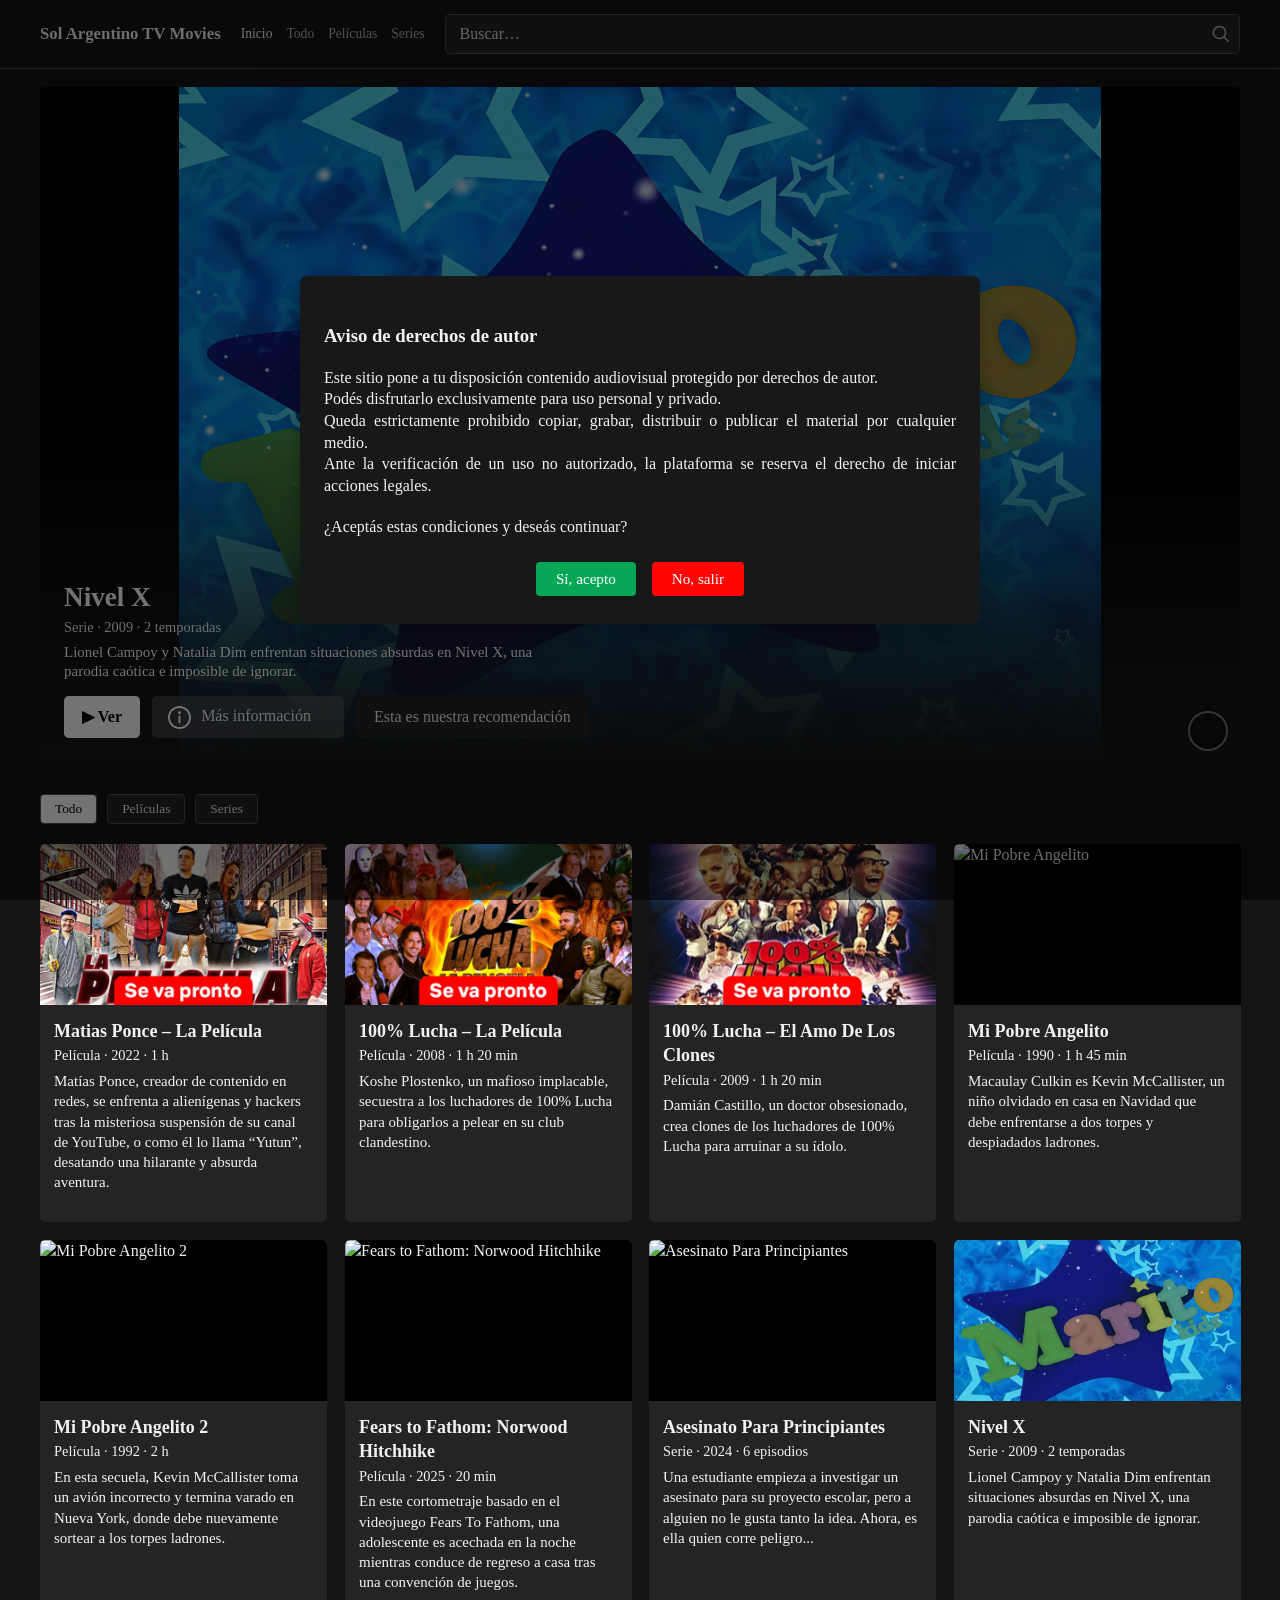
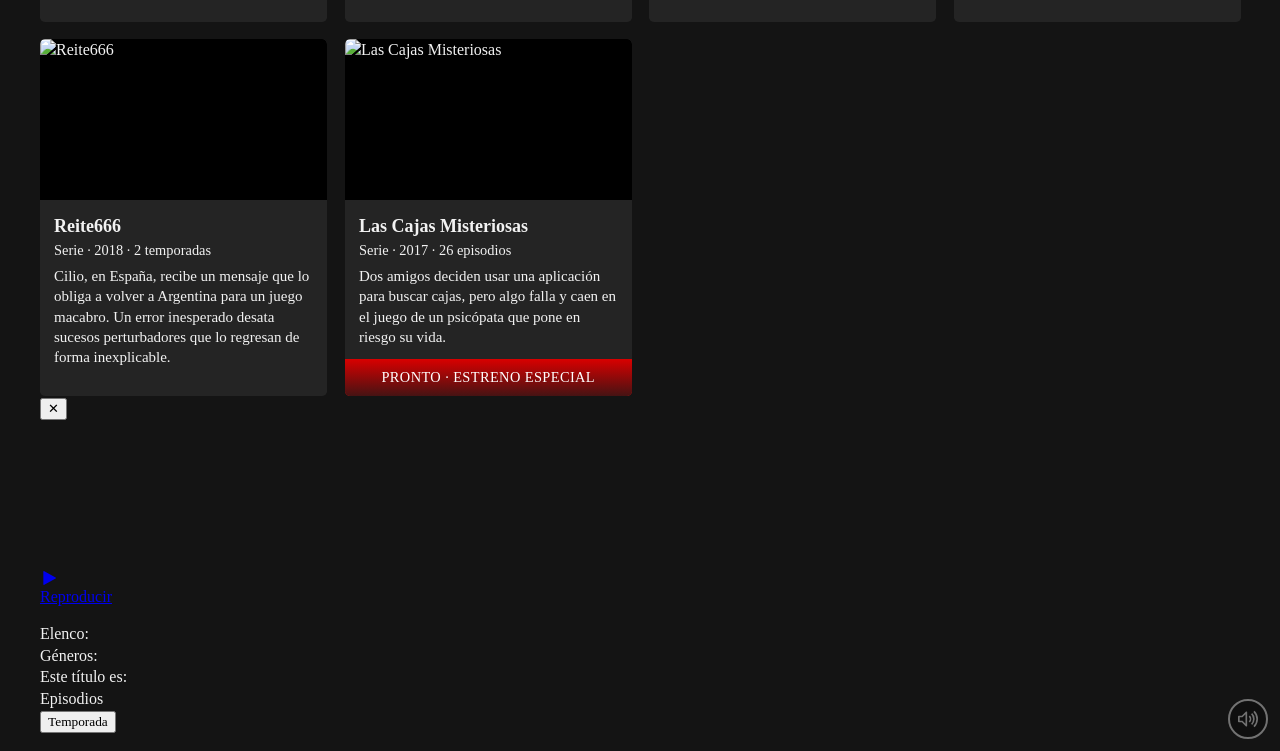
==== commit 8471d4d3: "act" ====
--- a/index.html
+++ b/index.html
@@ -5,8 +5,8 @@
   <meta charset="UTF-8">
   <meta name="viewport" content="width=device-width, initial-scale=1.0">
   <title>Sol Argentino TV Movies</title>
-  <link rel="stylesheet" href="assets/css/desktop.css">
   <link rel="stylesheet" href="assets/css/copyright.css">
+  <link rel="stylesheet" href="assets/css/modal-player.css">
   <link rel="stylesheet" href="assets/css/your-navigator-home.css">
   <link rel="icon" href="https://old.movies.solargentinotv.com.ar/assets/media/images/SolArgentinoTVMOVIES.ico">
 </head>
@@ -40,21 +40,16 @@
   </header>
 
   <!--  CC MODAL -->
-  <!-- Modal de consentimiento -->
   <div id="copyrightModal" class="modal hidden" role="dialog" aria-modal="true" aria-labelledby="copyrightTitle">
-
     <div class="modal-content">
       <h3 id="copyrightTitle">Aviso de derechos de autor</h3>
-
       <p>
         Este sitio pone a tu disposición contenido audiovisual protegido por derechos de autor.<br>
         Podés disfrutarlo exclusivamente para uso personal y privado.<br>
         Queda estrictamente prohibido copiar, grabar, distribuir o publicar el material por cualquier medio.<br>
         Ante la verificación de un uso no autorizado, la plataforma se reserva el derecho de iniciar acciones legales.
       </p>
-
       <p class="question">¿Aceptás estas condiciones y deseás continuar?</p>
-
       <div class="modal-actions">
         <button id="btnAccept" class="primary copybtn">Sí, acepto</button>
         <button id="btnDecline" class="secondary copybtn">No, salir</button>
@@ -63,23 +58,30 @@
   </div>
 
   <main>
-
     <section class="hero">
       <div class="hero-media hero hero-bg">
         <img class="hero-bg">
         <video class="hero-bg"></video>
         <button class="bmt-mute-btn mute-visible"></button>
       </div>
-
       <div class="hero-info">
         <h1 class="hero-title"></h1>
         <span class="hero-film-type film-type"></span>
-        <p class="synopsis hero-synopsis">
-        </p>
-
+        <p class="synopsis hero-synopsis"></p>
         <div class="hero-actions">
           <button class="btn primary">▶ Ver</button>
-          <button class="btn secondary">Esta es nuestra recomendación</button>
+          <button class="btn secondary" id="heroMoreBtn">
+            <div class="default-ltr-iqcdef-cache-1st24vv">
+              <div class="medium default-ltr-iqcdef-cache-iyulz3" role="presentation"><svg viewBox="0 0 24 24"
+                  width="24" height="24" data-icon="CircleIMedium" data-icon-id=":r7:" aria-hidden="true"
+                  xmlns="http://www.w3.org/2000/svg" fill="none" role="img">
+                  <path fill="currentColor" fill-rule="evenodd"
+                    d="M12 2C6.477 2 2 6.477 2 12s4.477 10 10 10 10-4.477 10-10S17.523 2 12 2M0 12C0 5.373 5.373 0 12 0s12 5.373 12 12-5.373 12-12 12S0 18.627 0 12m13-2v8h-2v-8zm-1-1.5a1.5 1.5 0 1 0 0-3 1.5 1.5 0 0 0 0 3"
+                    clip-rule="evenodd"></path>
+                </svg></div>
+            </div>Más información
+          </button>
+          <button class="btn tertiary">Esta es nuestra recomendación</button>
         </div>
       </div>
     </section>
@@ -93,12 +95,10 @@
     <div class="grid">
 
       <!-- 1 -->
-      <div class="card" id="mpp" data-type="Película" onclick="location.href='/matiponcepeli'">
-        <div class="media">
-          <img class="card-img" src="https://old.movies.solargentinotv.com.ar/assets/media/images/mpthumb.jpg"
-            alt="Matias Ponce">
-          <button class="bmt-mute-btn bmtMuteBtn">
-          </button>
+      <div class="card" id="mpp" data-type="Película">
+        <div class="media">
+          <img class="card-img" src="assets/media/images/mppsvp.jpg" alt="Matias Ponce">
+          <button class="bmt-mute-btn bmtMuteBtn"></button>
         </div>
         <div class="meta">
           <h3>Matias Ponce – La Película</h3>
@@ -111,12 +111,10 @@
       </div>
 
       <!-- 2 -->
-      <div class="card" id="cp1" data-type="Película" onclick="location.href='/100lucha'">
-        <div class="media">
-          <img class="card-img" src="https://old.movies.solargentinotv.com.ar/assets/media/images/100luchathumb.jpg"
-            alt="100 Lucha">
-          <button class="bmt-mute-btn bmtMuteBtn">
-          </button>
+      <div class="card" id="cp1" data-type="Película">
+        <div class="media">
+          <img class="card-img" src="assets/media/images/100luchasevapronto.jpg" alt="100 Lucha">
+          <button class="bmt-mute-btn bmtMuteBtn"></button>
         </div>
         <div class="meta">
           <h3>100% Lucha – La Película</h3>
@@ -129,13 +127,10 @@
       </div>
 
       <!-- 3 -->
-      <div class="card" id="cpeadc" data-type="Película" onclick="location.href='/100luchaeadc'">
-        <div class="media">
-          <img class="card-img"
-            src="https://media.minutouno.com/p/8f27c301f5e629ec8dab0477e7a75ae0/adjuntos/150/imagenes/026/947/0026947782/1200x675/smart/lucha.png"
-            alt="100 Lucha El Amo De Los Clones">
-          <button class="bmt-mute-btn bmtMuteBtn">
-          </button>
+      <div class="card" id="cpeadc" data-type="Película">
+        <div class="media">
+          <img class="card-img" src="assets/media/images/100luchaclonessvp.webp" alt="100 Lucha El Amo De Los Clones">
+          <button class="bmt-mute-btn bmtMuteBtn"></button>
         </div>
         <div class="meta">
           <h3>100% Lucha – El Amo De Los Clones</h3>
@@ -148,13 +143,12 @@
       </div>
 
       <!-- 4 -->
-      <div class="card" id="mpa" data-type="Película" onclick="location.href='/homealone'">
+      <div class="card" id="mpa" data-type="Película">
         <div class="media">
           <img class="card-img"
             src="https://disney.images.edge.bamgrid.com/ripcut-delivery/v2/variant/disney/a3242080-601c-488b-afd2-1f9bed5f5d99/compose"
             alt="Mi Pobre Angelito">
-          <button class="bmt-mute-btn bmtMuteBtn">
-          </button>
+          <button class="bmt-mute-btn bmtMuteBtn"></button>
         </div>
         <div class="meta">
           <h3>Mi Pobre Angelito</h3>
@@ -167,13 +161,12 @@
       </div>
 
       <!-- 5 -->
-      <div class="card" id="mpa2" data-type="Película" onclick="location.href='/homealone2'">
+      <div class="card" id="mpa2" data-type="Película">
         <div class="media">
           <img class="card-img"
             src="https://disney.images.edge.bamgrid.com/ripcut-delivery/v2/variant/disney/5046911a-aaf2-4d52-8127-438643a35b24/compose"
             alt="Mi Pobre Angelito 2">
-          <button class="bmt-mute-btn bmtMuteBtn">
-          </button>
+          <button class="bmt-mute-btn bmtMuteBtn"></button>
         </div>
         <div class="meta">
           <h3>Mi Pobre Angelito 2</h3>
@@ -186,13 +179,12 @@
       </div>
 
       <!-- 6 -->
-      <div class="card" id="f2fnh" data-type="Película" onclick="location.href='/f2fnh'">
+      <div class="card" id="f2fnh" data-type="Película">
         <div class="media">
           <img class="card-img"
             src="https://shared.fastly.steamstatic.com/store_item_assets/steam/apps/1763050/capsule_616x353.jpg"
             alt="Fears to Fathom: Norwood Hitchhike">
-          <button class="bmt-mute-btn bmtMuteBtn">
-          </button>
+          <button class="bmt-mute-btn bmtMuteBtn"></button>
         </div>
         <div class="meta">
           <h3>Fears to Fathom: Norwood Hitchhike</h3>
@@ -205,12 +197,11 @@
       </div>
 
       <!-- 7 -->
-      <div class="card" id="app" data-type="Serie" onclick="location.href='/asesinatoparaprincipiantes'">
+      <div class="card" id="app" data-type="Serie">
         <div class="media">
           <img class="card-img" src="https://old.movies.solargentinotv.com.ar/assets/media/images/appthumb.webp"
             alt="Asesinato Para Principiantes">
-          <button class="bmt-mute-btn bmtMuteBtn">
-          </button>
+          <button class="bmt-mute-btn bmtMuteBtn"></button>
         </div>
         <div class="meta">
           <h3>Asesinato Para Principiantes</h3>
@@ -223,11 +214,10 @@
       </div>
 
       <!-- 8 -->
-      <div class="card" id="nivelx" data-type="Serie" onclick="location.href='/nivelx-maritokids'">
+      <div class="card" id="nivelx" data-type="Serie">
         <div class="media">
           <img class="card-img" src="assets/media/images/nivelxthumbcard.jpg" alt="Nivel X">
-          <button class="bmt-mute-btn bmtMuteBtn">
-          </button>
+          <button class="bmt-mute-btn bmtMuteBtn"></button>
         </div>
         <div class="meta">
           <h3>Nivel X</h3>
@@ -240,16 +230,12 @@
       </div>
 
       <!-- 9 -->
-      <div class="card" id="reite" data-type="Serie" onclick="location.href='/reite666'">
+      <div class="card" id="reite" data-type="Serie">
         <div class="media">
           <img class="card-img"
             src="https://old.movies.solargentinotv.com.ar/assets/media/images/Logo%20Reite666%202.png" alt="Reite666">
-
-          <!-- video SOLO por JS -->
-
-          <button class="bmt-mute-btn bmtMuteBtn"></button>
-        </div>
-
+          <button class="bmt-mute-btn bmtMuteBtn"></button>
+        </div>
         <div class="meta">
           <h3>Reite666</h3>
           <span class="film-type">Serie · 2018 · 2 temporadas</span>
@@ -261,13 +247,12 @@
       </div>
 
       <!-- 10 -->
-      <div class="card" id="ciliocajas" data-type="Película" onclick="location.href='/lascajasmisteriosas'">
+      <div class="card" id="ciliocajas" data-type="Película">
         <div class="media">
           <img class="card-img"
             src="https://i.ytimg.com/vi/BVRfN2xViYs/hqdefault.jpg?sqp=-oaymwEXCNACELwBSFryq4qpAwkIARUAAIhCGAE=&rs=AOn4CLDJg6H_YA4V35Pdl8QVuruhW1PQ4A"
             alt="Las Cajas Misteriosas">
-          <button class="bmt-mute-btn bmtMuteBtn">
-          </button>
+          <button class="bmt-mute-btn bmtMuteBtn"></button>
         </div>
         <div class="meta">
           <h3>Las Cajas Misteriosas</h3>
@@ -281,7 +266,89 @@
           <span class="proximamente-span">Pronto · Estreno Especial</span>
         </div>
       </div>
-
+    </div>
+
+    <!-- ================= NETFLIX STYLE MODAL ================= -->
+    <div id="mediaModal" class="nm-modal" aria-hidden="true">
+      <div class="nm-backdrop"></div>
+
+      <div class="nm-shell" role="dialog" aria-modal="true">
+
+        <button class="nm-close" type="button">✕</button>
+
+        <!-- HERO -->
+        <div class="nm-hero">
+          <video id="nmVideo" playsinline preload="metadata"></video>
+          <a class="nm-play-button" href="#" id="nmPlayButton" target="_blank">
+            <div class="play-icon-container">
+              <svg viewBox="0 0 24 24" width="24" height="24" data-icon="PlayMedium" data-icon-id=":rav:"
+                aria-hidden="true" xmlns="http://www.w3.org/2000/svg" fill="none" role="img">
+                <path fill="currentColor"
+                  d="M5 2.7a1 1 0 0 1 1.48-.88l16.93 9.3a1 1 0 0 1 0 1.76l-16.93 9.3A1 1 0 0 1 5 21.31z"></path>
+              </svg>
+            </div>
+            <span class="play-button-text">Reproducir</span>
+          </a>
+          <button class="nm-mute-btn bmt-mute-btn mute-visible" aria-label="Mute / Unmute"><svg viewBox="0 0 24 24"
+              id="bmtMuteIcon">
+              <path fill="currentColor" fill-rule="evenodd"
+                d="M24 12a14 14 0 0 0-4.1-9.9l-1.41 1.41a12 12 0 0 1 0 16.98l1.41 1.41A14 14 0 0 0 24 12M11 4a1 1 0 0 0-1.7-.7L4.58 8H1a1 1 0 0 0-1 1v6a1 1 0 0 0 1 1h3.59l4.7 4.7A1 1 0 0 0 11 20zM5.7 9.7 9 6.42V17.6l-3.3-3.3-.29-.29H2v-4h3.41zM16 12a6 6 0 0 0-1.76-4.24l-1.41 1.41a4 4 0 0 1 0 5.66l1.41 1.41A6 6 0 0 0 16 12m1.07-7.07a10 10 0 0 1 0 14.14l-1.41-1.41a8 8 0 0 0 0-11.32z"
+                clip-rule="evenodd"></path>
+            </svg></button>
+          <div class="nm-gradient"></div>
+        </div>
+
+        <!-- INFO -->
+        <div class="nm-info">
+          <div class="nm-meta-wrap">
+            <div class="nm-leftdata">
+              <div class="nm-metaLine">
+                <span id="nmYear" class="nm-metaItem"></span>
+                <span id="nmDuration" class="nm-metaItem"></span>
+                <span id="nmRating" class="nm-rating"></span>
+              </div>
+              <span id="nmSynoCuriosity" class="nm-synoCuriosity"></span>
+              <p id="nmSynopsis" class="nm-synopsis"></p>
+            </div>
+            <div class="nm-rightdata">
+              <div class="nm-kv">
+                <div class="nm-kv-row">
+                  <span class="nm-kv-label">Elenco:</span>
+                  <span id="nmCast"></span>
+                </div>
+
+                <div class="nm-kv-row">
+                  <span class="nm-kv-label">Géneros:</span>
+                  <span id="nmDirector"></span>
+                </div>
+
+                <div class="nm-kv-row">
+                  <span class="nm-kv-label">Este título es:</span>
+                  <span id="nmWriter"></span>
+                </div>
+              </div>
+            </div>
+          </div>
+
+          <!-- SERIES -->
+          <div id="nmSeriesBlock" class="nm-series">
+            <div class="nm-series-head">
+              <div class="nm-series-title">Episodios</div>
+
+              <div class="season-dropdown">
+                <button id="nmSeasonToggle" class="dropdown-toggle">
+                  Temporada
+                </button>
+
+                <div id="nmSeasonMenu" class="dropdown-menu"></div>
+              </div>
+            </div>
+
+            <div id="nmEpisodes" class="nm-episodes"></div>
+            <div id="nmAbout"></div>
+          </div>
+        </div>
+      </div>
     </div>
   </main>
   <script src="assets/js/hero.js"></script>
@@ -289,41 +356,7 @@
   <script src="assets/js/filters.js"></script>
   <script src="assets/js/searcher.js"></script>
   <script src="assets/js/copyright.js"></script>
-  <script src="assets/js/live-btn-header=238x909234dxs2.js"></script>
-
-  <!-- CILIO SCRIPT -->
-  <script>
-    document.getElementById("ciliocajas").addEventListener(
-      "click",
-      function (e) {
-        e.preventDefault();
-        e.stopPropagation();
-      },
-      true // 👈 fase de captura (clave)
-    );
-  </script>
-
-  <script>
-    const isDesktop = !!(
-      window.process?.versions?.electron
-    );
-
-    if (isDesktop) {
-
-      const body = document.body;
-
-      /* 1️⃣ borrar cualquier clase previa relacionada */
-      body.classList.remove("web-app", "mobile-app", "desktop-app");
-
-      /* 2️⃣ agregar la nueva */
-      body.classList.add("desktop-app");
-
-      /* 3️⃣ desactivar css web */
-      const webCSS = document.getElementById("webCSS");
-      if (webCSS) webCSS.remove();
-    }
-  </script>
-
+  <script src="assets/js/modalfunctions.js"></script>
 </body>
 
 </html>
--- a/assets/css/your-navigator-home.css
+++ b/assets/css/your-navigator-home.css
@@ -202,7 +202,7 @@
   height: 60%;
   background: linear-gradient(to top, #181818 0%, rgba(24, 24, 24, .70) 30%, rgba(24, 24, 24, 0) 80%);
   pointer-events: none;
-  top: 16.85em;
+  top: 16.88em;
 }
 
 body.web-app .hero-info {
@@ -260,7 +260,7 @@
   white-space: nowrap;
 }
 
-body.web-app .btn.secondary {
+body.web-app .btn.tertiary {
   pointer-events: none !important;
 }
 
@@ -270,13 +270,41 @@
   font-weight: 700;
 }
 
-body.web-app .btn.secondary[disabled],
-body.web-app .btn.secondary:disabled {
+body.web-app .btn.tertiary[disabled],
+body.web-app .btn.tertiary:disabled {
   background: #6d6d6e66 !important;
   cursor: default;
   opacity: 1;
   pointer-events: none;
   user-select: none;
+}
+
+body.web-app .btn.secondary {
+  background: #6d6d6e66 !important;
+  cursor: pointer;
+  opacity: 1;
+  user-select: none;
+  width: 12em;
+  padding-bottom: 0.8em;
+  padding-right: 0;
+  padding-left: 1em;
+}
+
+.default-ltr-iqcdef-cache-1st24vv {
+  -webkit-text-size-adjust: 100%;
+  --base-line-height: 1.2;
+  -webkit-font-smoothing: antialiased;
+  --base-font-size: 0.75vw;
+  font: inherit;
+  text-transform: none;
+  cursor: pointer;
+  user-select: none;
+  word-break: break-word;
+  white-space: nowrap;
+  color: white;
+  line-height: 0;
+  font-size: 23px;
+  margin-bottom: -00.93em;
 }
 
 /* ===============================
@@ -561,11 +589,6 @@
     padding: 18px;
   }
 
-  body.web-app img,
-  body.web-app video {
-    border-radius: 0 !important;
-  }
-
   body.web-app .hero-media {
     border-bottom-left-radius: 0;
     border-bottom-right-radius: 0;
@@ -765,4 +788,17 @@
   body.web-app .proximamente-card {
     padding: 8px;
   }
+}
+
+.media span.card-svp {
+  color: #fff;
+  z-index: 500000;
+  position: relative;
+  top: 8.59em;
+  background: #f00;
+  padding: 0.2em 1.5em 0.2em 1.5em;
+  margin-left: 4.2em;
+  border-top-left-radius: 0.4em;
+  border-top-right-radius: 0.4em;
+  font-weight: 500;
 }
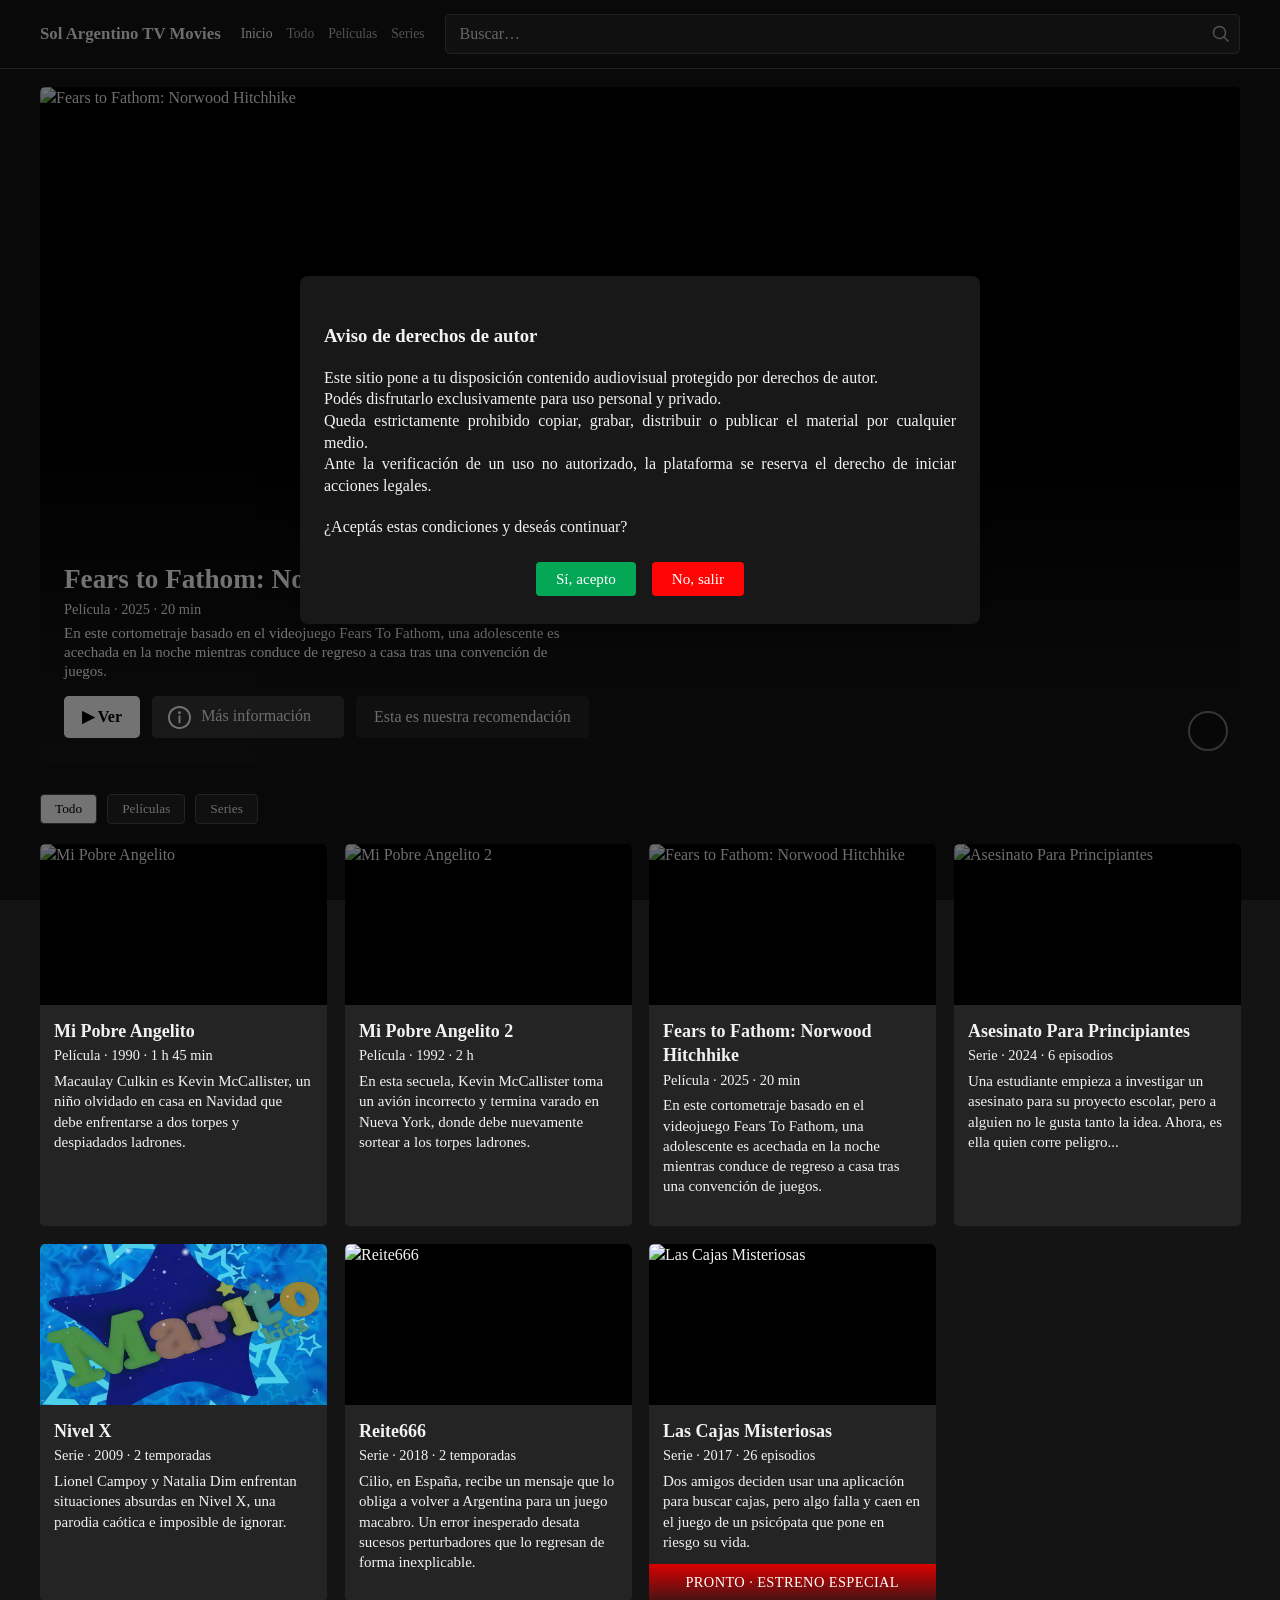
==== commit 6b2433e6: "Update index.html" ====
--- a/index.html
+++ b/index.html
@@ -95,7 +95,7 @@
     <div class="grid">
 
       <!-- 1 -->
-      <div class="card" id="mpp" data-type="Película">
+      <div class="card" id="mpp" data-type="Película" style="display: none;">
         <div class="media">
           <img class="card-img" src="assets/media/images/mppsvp.jpg" alt="Matias Ponce">
           <button class="bmt-mute-btn bmtMuteBtn"></button>
@@ -111,7 +111,7 @@
       </div>
 
       <!-- 2 -->
-      <div class="card" id="cp1" data-type="Película">
+      <div class="card" id="cp1" data-type="Película" style="display: none;">
         <div class="media">
           <img class="card-img" src="assets/media/images/100luchasevapronto.jpg" alt="100 Lucha">
           <button class="bmt-mute-btn bmtMuteBtn"></button>
@@ -127,7 +127,7 @@
       </div>
 
       <!-- 3 -->
-      <div class="card" id="cpeadc" data-type="Película">
+      <div class="card" id="cpeadc" data-type="Película" style="display: none;">
         <div class="media">
           <img class="card-img" src="assets/media/images/100luchaclonessvp.webp" alt="100 Lucha El Amo De Los Clones">
           <button class="bmt-mute-btn bmtMuteBtn"></button>
--- a/assets/css/modal-player.css
+++ b/assets/css/modal-player.css
@@ -0,0 +1,858 @@
+.nm-modal {
+    position: fixed;
+    inset: 0;
+    display: none;
+    justify-content: center;
+    align-items: flex-start;
+    padding: 40px 0;
+    z-index: 1000;
+    overflow-y: auto;
+    background: rgba(0, 0, 0, .7);
+}
+
+.nm-modal.active {
+    display: flex;
+}
+
+.nm-shell {
+    position: relative;
+    width: 55.2em;
+    max-width: 1100px;
+    background: #181818;
+    border-top-left-radius: 6px;
+    border-top-right-radius: 6px;
+    display: flex;
+    flex-direction: column;
+    overflow: visible;
+    box-shadow: rgba(0, 0, 0, 0.75) 0px 3px 10px;
+}
+
+.nm-close {
+    position: absolute;
+    top: 14px;
+    right: 14px;
+    width: 36px;
+    height: 36px;
+    border-radius: 50%;
+    border: none;
+    background: #181818;
+    color: #fff;
+    font-size: 18px;
+    cursor: pointer;
+    z-index: 10;
+    padding: 6px !important;
+}
+
+.nm-hero {
+    position: relative;
+    background: #000;
+    border-top-left-radius: 6px;
+    border-top-right-radius: 6px;
+}
+
+.nm-hero video {
+    width: 100%;
+    aspect-ratio: 16/9;
+    object-fit: cover;
+    display: block;
+    border-top-left-radius: 6px;
+    border-top-right-radius: 6px;
+}
+
+.nm-gradient {
+    position: absolute;
+    bottom: 0;
+    left: 0;
+    right: 0;
+    height: 180px;
+    background: linear-gradient(0deg, #181818, transparent);
+}
+
+.nm-info {
+    padding: 0 3em 40px 2.9em;
+    color: #fff;
+    max-width: 100%;
+    box-sizing: border-box;
+}
+
+span#nmSynoCuriosity {
+    font-size: 20px;
+    font-weight: 500;
+    margin-top: 0.4em;
+    margin-bottom: -0.5em;
+    width: 25em;
+}
+
+#nmEpisodes .grid.nm-grid-clone {
+    margin-top: 2.3em;
+}
+
+b {
+    color: #777;
+    font-weight: 300;
+}
+
+h1#modal-title {
+    font-size: 24px;
+    font-weight: 500;
+    margin-bottom: 20px;
+    margin-top: 48px;
+}
+
+strong.titulo {
+    font-weight: 500;
+}
+
+span.about {
+    font-weight: 300;
+}
+
+.nm-grid-fallback .card:hover {
+    transform: unset !important;
+}
+
+.nm-dropdown-separator {
+    margin: 1rem 0.8em;
+    border: 1px solid rgb(77, 77, 77);
+}
+
+#nmYear,
+#nmDuration {
+    color: #bcbcbc;
+}
+
+span#nmYear {
+    width: 3em;
+}
+
+
+.nm-synopsis {
+    line-height: 1.6;
+    font-size: 16px;
+    font-weight: 400 !important;
+    max-height: 15em;
+    overflow-y: auto;
+    width: 30.21em;
+}
+
+@media (max-width: 768px) {
+    .nm-synopsis {
+        padding-right: 0;
+        max-height: 10em;
+
+    }
+}
+
+.nm-rightdata {
+    position: relative;
+    z-index: 10;
+    width: 18em;
+    max-width: 300px;
+    color: #fff;
+    border-radius: 10px;
+    overflow: hidden;
+    pointer-events: auto;
+    font-size: 14px;
+    box-sizing: border-box;
+    font-size: 14px;
+    line-height: 20px;
+    margin: -11.56em .5em 2.5em 38.5em;
+    word-break: break-word;
+}
+
+.nm-modal {
+    padding: 20px 0;
+
+}
+
+@media (max-width: 320px) {
+    .nm-modal {
+        padding: 10px 0;
+
+    }
+}
+
+.nm-episode-body {
+    position: relative;
+
+}
+
+.nm-episode-duration {
+    position: relative;
+    z-index: 1;
+
+}
+
+.nm-kv>* {
+    width: 100%;
+    box-sizing: border-box;
+}
+
+.nm-kv-row {
+    margin-bottom: 0.4em;
+}
+
+a.scrollBtn {
+    cursor: pointer;
+}
+
+a.scrollBtn:hover {
+    text-decoration: underline;
+}
+
+.nm-kv-label {
+    color: #777;
+    margin-right: 6px;
+}
+
+.nm-series-head {
+    display: flex;
+    justify-content: space-between;
+    align-items: center;
+    margin-bottom: 14px;
+}
+
+.nm-series-title {
+    font-weight: 600;
+    font-size: 23px;
+}
+
+.season-dropdown {
+    position: relative;
+}
+
+.dropdown-toggle {
+    background: #242424;
+    color: #fff;
+    padding: 10px 14px;
+    border-radius: .10em;
+    border: 0.04em solid rgb(77, 77, 77);
+    font-size: 19px;
+    font-weight: 500;
+    width: 11.56em;
+    text-align: left;
+    cursor: pointer;
+    position: relative;
+    margin-bottom: 0.5em;
+}
+
+.dropdown-toggle::after {
+    content: "\25BC";
+    position: absolute;
+    right: 14px;
+    top: 50%;
+    transform: translateY(-50%);
+    transition: .25s;
+}
+
+.season-dropdown.open .dropdown-toggle::after {
+    transform: translateY(-50%) rotate(180deg);
+}
+
+.dropdown-menu {
+    display: none;
+    position: absolute;
+    right: 0;
+    top: 89%;
+    width: 15.4em;
+    background: #242424;
+    border: 0.04em solid rgb(77, 77, 77);
+    padding: 1em 0;
+    z-index: 20;
+}
+
+.season-dropdown.open .dropdown-menu {
+    display: block;
+}
+
+.dropdown-menu button {
+    width: 100%;
+    padding: 10px 14px;
+    background: none;
+    color: #fff;
+    border: none;
+    text-align: left;
+    cursor: pointer;
+    font-size: 19px;
+    font-weight: 500;
+}
+
+span.episode-count {
+    font-weight: 300;
+    font-size: 14px;
+    position: relative;
+    top: -0.11em;
+}
+
+.dropdown-menu button:hover {
+    background: #424242;
+}
+
+.nm-episodes {
+    display: flex;
+    flex-direction: column;
+    gap: 12px;
+}
+
+.nm-episode {
+    display: grid;
+    grid-template-columns: 40px 150px 1fr;
+    align-items: center;
+    gap: 14px;
+    background: transparent;
+    border-bottom: 1px solid #404040;
+    padding: 26px;
+    border-radius: .25em;
+    cursor: pointer;
+    color: #fff;
+    border: none;
+    margin-top: -0.9em;
+    padding-top: 2.4em;
+    padding-bottom: 2.4em;
+}
+
+.nm-episode:hover {
+    background: #404040;
+}
+
+.nm-episode-thumb {
+    width: 150px;
+    height: 85px;
+    object-fit: cover;
+    border-radius: 6px;
+}
+
+.nm-episode-body {
+    position: relative;
+    padding-right: 90px;
+}
+
+.nm-episode-duration {
+    font-size: 16px;
+    position: absolute;
+    top: -1px;
+    right: 0;
+    white-space: nowrap;
+    padding-right: 3.4em;
+}
+
+.nm-episode-title {
+    line-height: 1.2;
+    text-align: left;
+    font-size: 1.2em;
+    font-weight: 500;
+}
+
+.nm-episode-desc {
+    font-size: 14px;
+    line-height: 20px;
+    text-align: left;
+    color: #d2d2d2;
+    width: 34em;
+}
+
+@media (max-width: 768px) {
+
+    .nm-shell {
+        width: 100vw;
+        border-radius: 0;
+    }
+
+    .nm-info {
+        padding: 20px;
+    }
+
+    .nm-series-head {
+        flex-direction: column;
+        align-items: flex-start;
+        gap: 12px;
+    }
+
+    .dropdown-toggle,
+    .dropdown-menu {
+        width: 100%;
+    }
+
+    .nm-episode {
+        grid-template-columns: 1fr;
+    }
+
+    .nm-episode-thumb {
+        width: 100%;
+        height: 160px;
+    }
+
+    .nm-episode-number {
+        display: none;
+    }
+}
+
+.nm-episode-number {
+    font-size: 25px;
+    text-align: right;
+    position: relative;
+    left: -0.23em;
+}
+
+.all-d-toggle {
+    text-align: center;
+    width: 13.56em;
+    padding-right: 3em;
+}
+
+.all-d-toggle #nmSeasonMenu {
+    top: 93%;
+}
+
+@media (max-width: 1200px) {
+    .nm-episode-desc {
+        width: 100%;
+    }
+}
+
+@media (max-width: 882px) {
+    .nm-synopsis {
+        padding-right: 21em;
+        margin-bottom: 18px;
+    }
+
+    .nm-episode {
+        grid-template-columns: 36px 120px 1fr;
+        padding: 18px;
+    }
+
+    .nm-episode-thumb {
+        width: 120px;
+        height: 70px;
+    }
+
+    .nm-episode-desc {
+        width: 100%;
+    }
+}
+
+@media (max-width: 835px) {
+    .nm-synopsis {
+        padding-right: 23em;
+        margin-bottom: 18px;
+        font-size: 15px;
+    }
+
+    .nm-episode {
+        grid-template-columns: 36px 120px 1fr;
+        padding: 18px;
+    }
+
+    .nm-episode-thumb {
+        width: 120px;
+        height: 70px;
+    }
+
+    .nm-episode-desc {
+        width: 100%;
+    }
+}
+
+@media (max-width: 768px) {
+    .nm-shell {
+        width: 100vw;
+        border-radius: 0;
+    }
+
+    .nm-info {
+        padding: 18px;
+    }
+
+    .nm-series-head {
+        flex-direction: column;
+        align-items: stretch;
+        gap: 12px;
+    }
+
+    .dropdown-toggle,
+    .dropdown-menu {
+        width: 100%;
+    }
+
+
+    .nm-episode {
+        grid-template-columns: 1fr;
+        gap: 10px;
+        padding: 16px 0;
+    }
+
+    .nm-episode-number {
+        text-align: left;
+        font-size: 20px;
+        left: 0;
+    }
+
+    .nm-episode-thumb {
+        width: 100%;
+        height: 180px;
+        border-radius: 6px !important;
+    }
+
+    .nm-episode-body {
+        padding-right: 0;
+    }
+
+    .nm-episode-duration {
+        position: static;
+        display: block;
+        margin-bottom: 6px;
+    }
+
+    .nm-episode-desc {
+        width: 100%;
+    }
+}
+
+@media (max-width: 480px) {
+    .nm-close {
+        width: 34px;
+        height: 34px;
+        font-size: 16px;
+    }
+
+    .nm-episode-thumb {
+        height: 150px;
+    }
+
+    .dropdown-toggle {
+        font-size: 16px;
+    }
+
+    .dropdown-menu button {
+        font-size: 16px;
+    }
+}
+
+.nm-metaLine {
+    display: grid;
+    grid-template-columns: auto auto 1fr;
+    grid-template-rows: auto auto;
+    gap: 6px 16px;
+    font-size: 14px;
+    color: #bcbcbc;
+    align-items: center;
+
+}
+
+#nmYear {
+    grid-column: 1;
+    grid-row: 1;
+}
+
+#nmDuration {
+    grid-column: 1;
+    grid-row: 1;
+    padding-left: 3em;
+}
+
+#nmRating {
+    grid-column: 1;
+    grid-row: 2;
+    color: #fff !important
+}
+
+#nmRating span {
+    color: #fff !important;
+}
+
+span#nmRating {
+    color: #fff;
+}
+
+.nm-leftdata-ageRating {
+    border: 1px solid hsla(0, 0%, 100%, .4);
+    overflow: hidden;
+    padding: 0 .4em;
+    text-overflow: ellipsis;
+    text-transform: uppercase;
+    unicode-bidi: normal;
+    white-space: nowrap;
+    margin-right: 0.4em;
+}
+
+.nm-badge {
+    grid-column: 2;
+    grid-row: 2;
+}
+
+#nmTagsLine {
+    grid-column: 3;
+    grid-row: 2;
+}
+
+#about div {
+    margin-bottom: 0.3em;
+    color: #fff !important;
+    opacity: 1;
+}
+
+#about {
+    font-size: 14px;
+    line-height: 20px;
+    margin: .5em .5em .5em 0;
+    word-break: break-word;
+}
+
+#nmEpisodes .grid .card:hover {
+    transform: unset !important;
+}
+
+.nm-episode {
+    border-bottom: 1px solid #404040;
+}
+
+.nm-episode:first-child {
+    border-top: 1px solid #404040;
+}
+
+.nm-modal.active .nm-shell {
+    animation: zoomFadeIn 0.5s ease-in-out;
+}
+
+@keyframes zoomFadeIn {
+    0% {
+        transform: scale(0.8);
+        opacity: 0;
+    }
+
+    100% {
+        transform: scale(1);
+        opacity: 1;
+    }
+}
+
+.nm-mute,
+.nm-play {
+    position: absolute;
+    top: 50%;
+    transform: translateY(-50%);
+    background: rgba(0, 0, 0, 0.5);
+    color: white;
+    border: none;
+    padding: 10px;
+    font-size: 20px;
+    border-radius: 50%;
+    cursor: pointer;
+    z-index: 10;
+}
+
+.nm-mute {
+    left: 20px;
+
+}
+
+.nm-play {
+    right: 20px;
+
+}
+
+.nm-mute:hover,
+.nm-play:hover {
+    background: rgba(0, 0, 0, 0.8);
+}
+
+:focus {
+    outline: none;
+}
+
+.nm-play-button {
+    align-items: center;
+    background: #fff;
+    color: black;
+    border-radius: 5px;
+    text-decoration: none;
+    margin-top: -2.34em;
+    display: block;
+    position: relative;
+    top: -3.297em;
+    z-index: 3;
+    font-weight: 500;
+    -webkit-box-align: center;
+    align-items: center;
+    appearance: none;
+    border: 0px;
+    border-radius: 4px;
+    cursor: pointer;
+    display: flex;
+    -webkit-box-pack: center;
+    justify-content: center;
+    opacity: 1;
+    padding: 0.8rem;
+    position: relative;
+    user-select: none;
+    will-change: background-color, color;
+    word-break: break-word;
+    white-space: nowrap;
+    padding-left: 2rem;
+    padding-right: 2.4rem;
+    width: 10em;
+    margin-left: 1.92em;
+    font-size: 23.04px;
+}
+
+.nm-play-button:hover {
+    background: #E6E6E6;
+}
+
+.default-ltr-iqcdef-cache-kjpk1q.hasIcon {
+    padding-left: 1.6rem;
+    padding-right: 1.6rem;
+}
+
+.default-ltr-iqcdef-cache-kjpk1q.hasLabel {
+    padding-left: 2.4rem;
+    padding-right: 2.4rem;
+}
+
+.play-icon-container {
+    margin-right: 10px;
+}
+
+.play-icon-container svg {
+    -webkit-font-smoothing: antialiased;
+    text-transform: none;
+    cursor: pointer;
+    user-select: none;
+    word-break: break-word;
+    white-space: nowrap;
+    color: black;
+    line-height: 0;
+    fill: currentColor;
+    box-sizing: inherit;
+    overflow: hidden;
+    height: 1em !important;
+    width: 3em !important;
+    font-size: 32px;
+}
+
+@media (max-width: 320px) {
+    .nm-modal {
+        padding: 20px 0;
+    }
+
+    .nm-shell {
+        width: 100vw;
+        padding: 0 10px;
+    }
+
+    .nm-hero video {
+        width: 100%;
+        height: auto;
+    }
+
+    .nm-info {
+        padding: 10px;
+        font-size: 12px;
+    }
+
+    .nm-series-title {
+        font-size: 18px;
+    }
+
+    .nm-close {
+        width: 34px;
+        height: 34px;
+        font-size: 16px;
+    }
+
+    .dropdown-toggle,
+    .dropdown-menu button {
+        font-size: 14px;
+    }
+
+    .nm-episode {
+        grid-template-columns: 1fr;
+        padding: 16px 0;
+    }
+
+    .nm-episode-thumb {
+        width: 100%;
+        height: 150px;
+    }
+
+    .nm-episode-title {
+        font-size: 18px;
+    }
+
+    .nm-episode-desc {
+        font-size: 12px;
+    }
+
+    .nm-play-button {
+        width: 80%;
+        font-size: 18px;
+    }
+
+    .play-icon-container svg {
+        width: 3em;
+        height: 1.5em;
+    }
+
+    #about {
+        font-size: 12px;
+    }
+
+    .nm-metaLine {
+        grid-template-columns: auto 1fr;
+    }
+
+    #nmYear,
+    #nmDuration {
+        grid-column: 1;
+    }
+}
+
+.nm-mute-btn {
+    width: 4em !important;
+    height: 4em !important;
+    font-size: 13px;
+    left: 60.28em;
+    top: 28.44em;
+}
+
+.nm-mute-btn svg {
+    font-size: 17px !important;
+}
+
+div#nmSeriesBlock {
+    margin-top: 1.46em;
+}
+
+@media (max-width: 768px) {
+    .nm-rightdata {
+        margin-left: 0;
+        margin-top: 0;
+        padding: 16px;
+        /* mismo padding si no querÃƒÂ©s achicar */
+    }
+}
+
+/* Se empieza a cortar Ã¢â€ â€™ reducimos el margen */
+@media (max-width: 884px) and (min-width: 740px) {
+    .nm-rightdata {
+        margin-left: 30em;
+    }
+}
+
+@media (max-width: 739px) and (min-width: 700px) {
+    .nm-rightdata {
+        margin-left: 25em;
+    }
+}
+
+.nm-leftdata {
+    display: inline-flex;
+    flex-direction: column;
+    width: auto;
+    max-width: 100%;
+}
+
+.nm-rightdata {
+    width: auto;
+    max-width: 100%;
+}
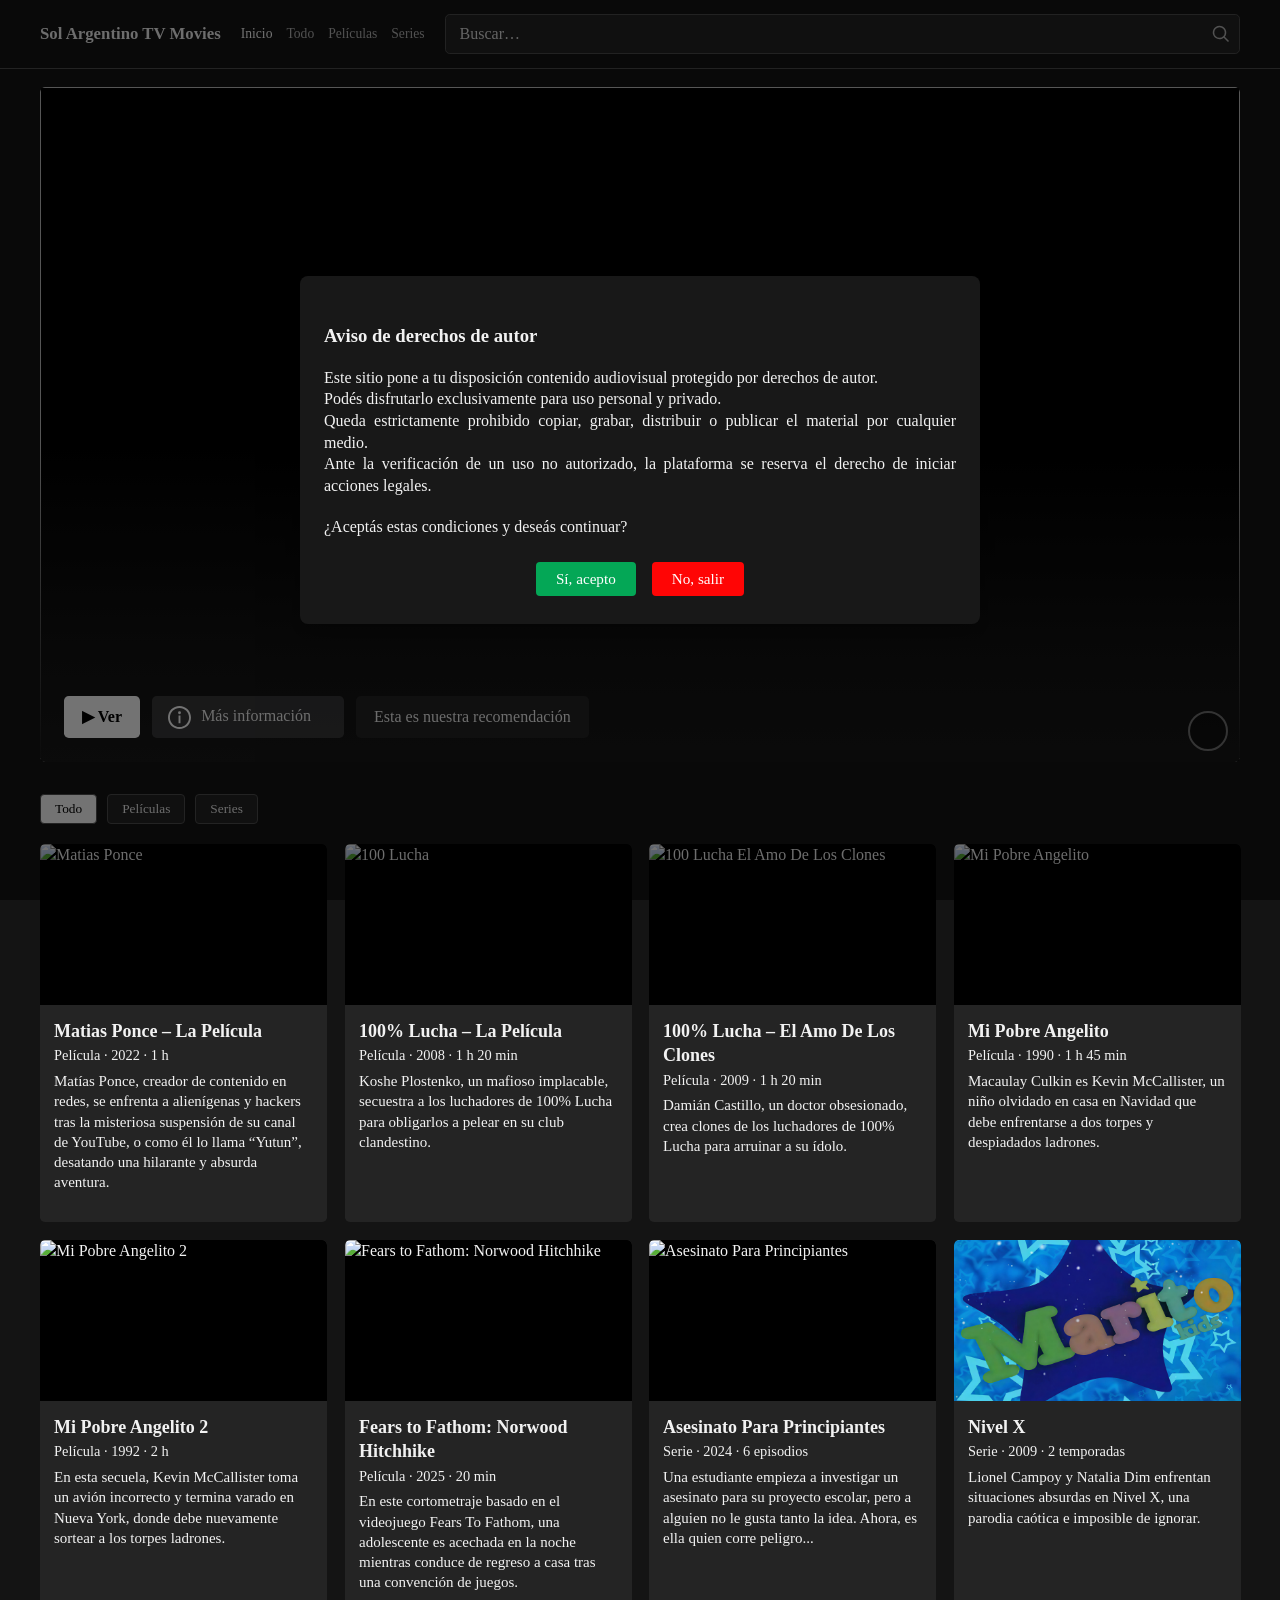
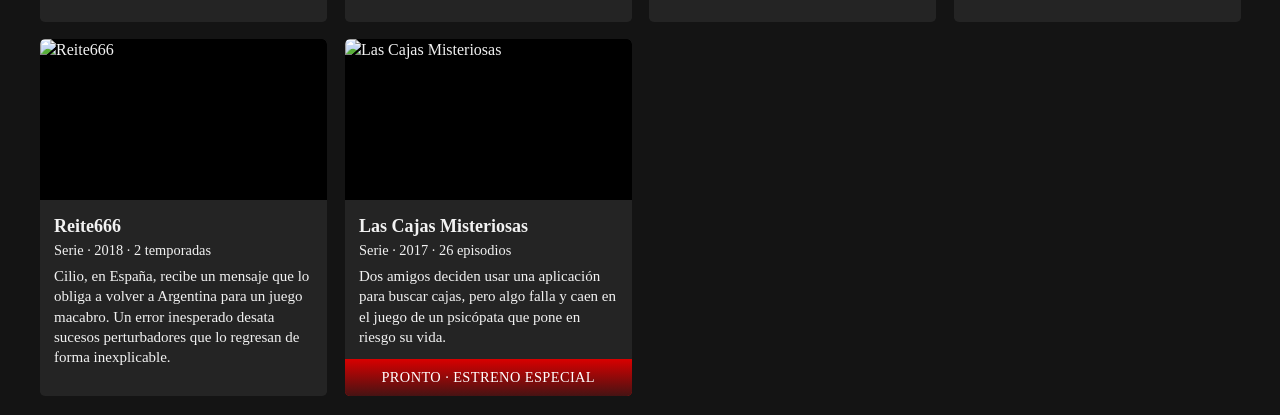
==== commit daac982b: "act" ====
--- a/index.html
+++ b/index.html
@@ -95,9 +95,10 @@
     <div class="grid">
 
       <!-- 1 -->
-      <div class="card" id="mpp" data-type="Película" style="display: none;">
-        <div class="media">
-          <img class="card-img" src="assets/media/images/mppsvp.jpg" alt="Matias Ponce">
+      <div class="card" id="mpp" data-type="Película" style="">
+        <div class="media">
+          <img class="card-img" src="https://old.movies.solargentinotv.com.ar/assets/media/images/mpthumb.jpg"
+            alt="Matias Ponce">
           <button class="bmt-mute-btn bmtMuteBtn"></button>
         </div>
         <div class="meta">
@@ -111,9 +112,10 @@
       </div>
 
       <!-- 2 -->
-      <div class="card" id="cp1" data-type="Película" style="display: none;">
-        <div class="media">
-          <img class="card-img" src="assets/media/images/100luchasevapronto.jpg" alt="100 Lucha">
+      <div class="card" id="cp1" data-type="Película">
+        <div class="media">
+          <img class="card-img" src="https://old.movies.solargentinotv.com.ar/assets/media/images/100luchathumb.jpg"
+            alt="100 Lucha">
           <button class="bmt-mute-btn bmtMuteBtn"></button>
         </div>
         <div class="meta">
@@ -127,9 +129,11 @@
       </div>
 
       <!-- 3 -->
-      <div class="card" id="cpeadc" data-type="Película" style="display: none;">
-        <div class="media">
-          <img class="card-img" src="assets/media/images/100luchaclonessvp.webp" alt="100 Lucha El Amo De Los Clones">
+      <div class="card" id="cpeadc" data-type="Película">
+        <div class="media">
+          <img class="card-img"
+            src="https://media.minutouno.com/p/8f27c301f5e629ec8dab0477e7a75ae0/adjuntos/150/imagenes/026/947/0026947782/1200x675/smart/lucha.png"
+            alt="100 Lucha El Amo De Los Clones">
           <button class="bmt-mute-btn bmtMuteBtn"></button>
         </div>
         <div class="meta">
--- a/assets/css/modal-player.css
+++ b/assets/css/modal-player.css
@@ -146,7 +146,7 @@
 .nm-rightdata {
     position: relative;
     z-index: 10;
-    width: 18em;
+    width: 18em !important;
     max-width: 300px;
     color: #fff;
     border-radius: 10px;
@@ -189,7 +189,7 @@
 }
 
 .nm-kv-row {
-    margin-bottom: 0.4em;
+    margin-bottom: 0.6em;
 }
 
 a.scrollBtn {
@@ -586,7 +586,7 @@
 }
 
 #about div {
-    margin-bottom: 0.3em;
+    margin-top: 0.6em;
     color: #fff !important;
     opacity: 1;
 }
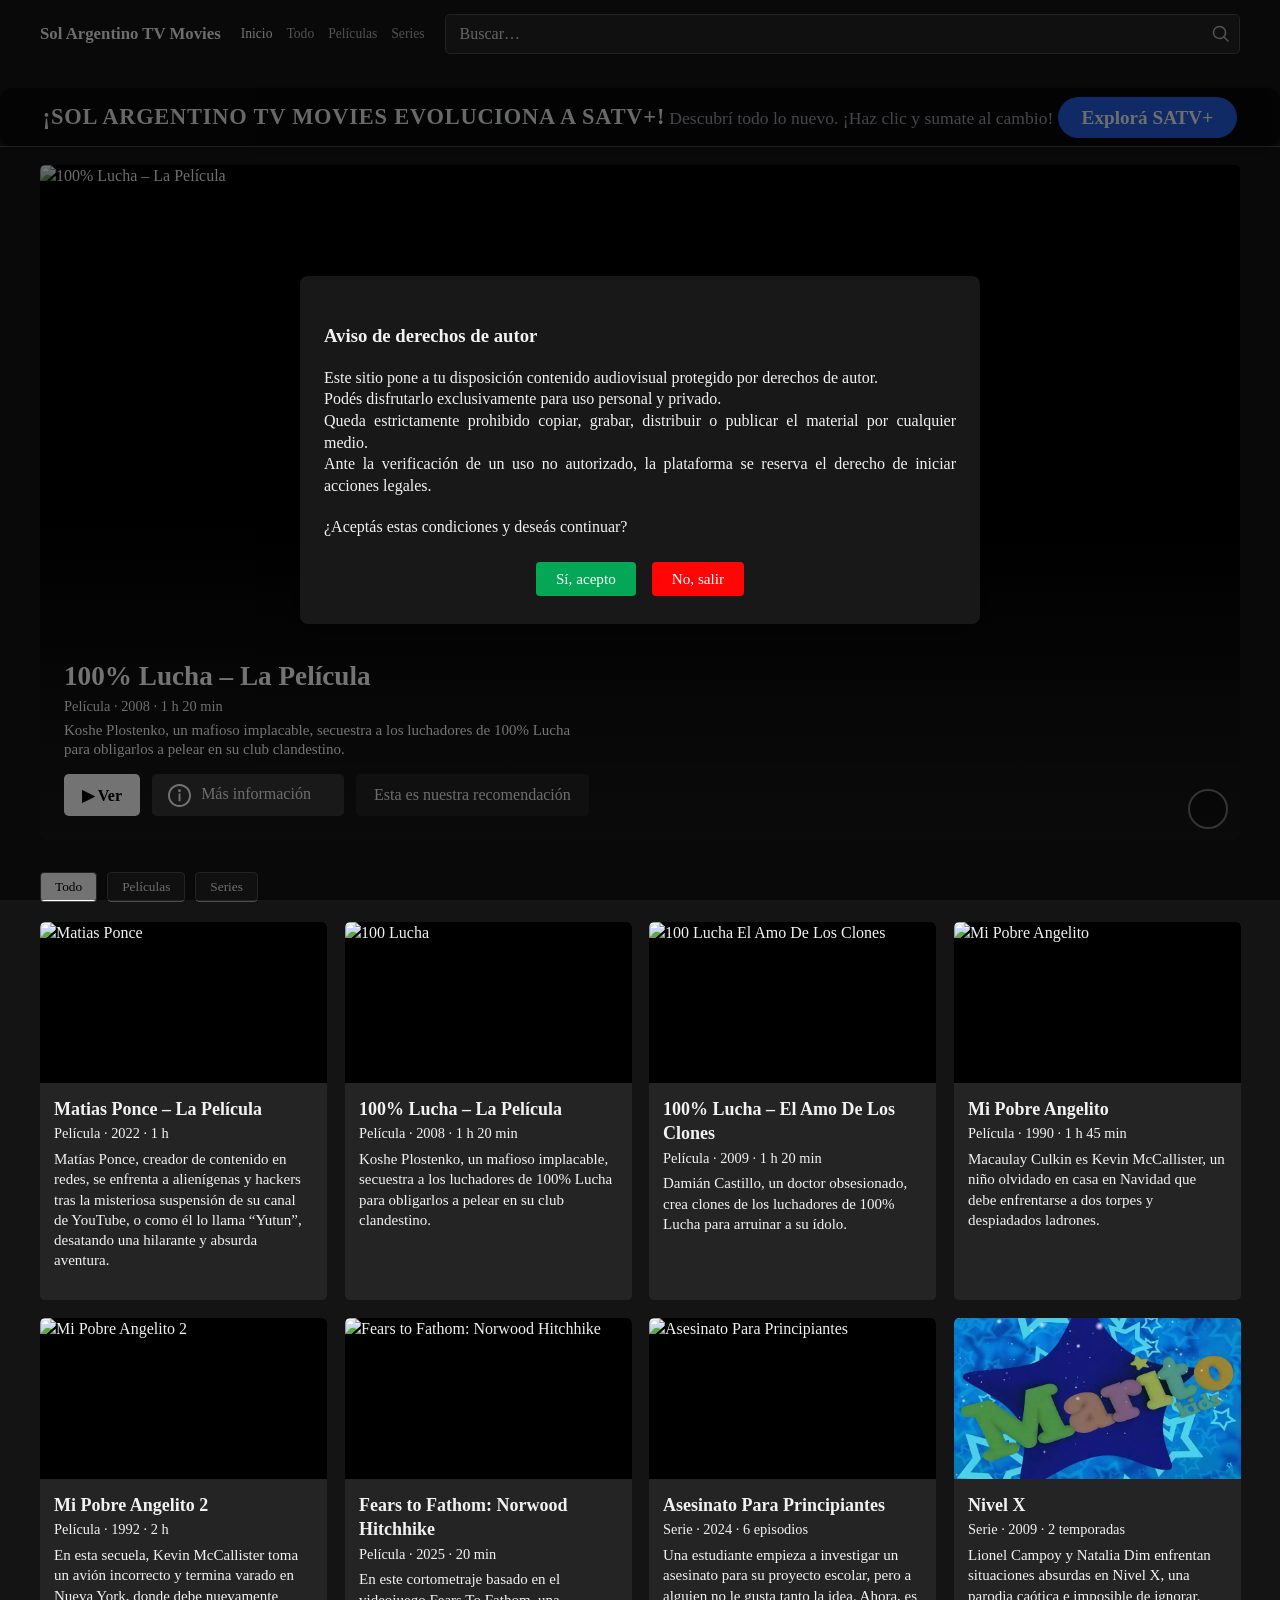
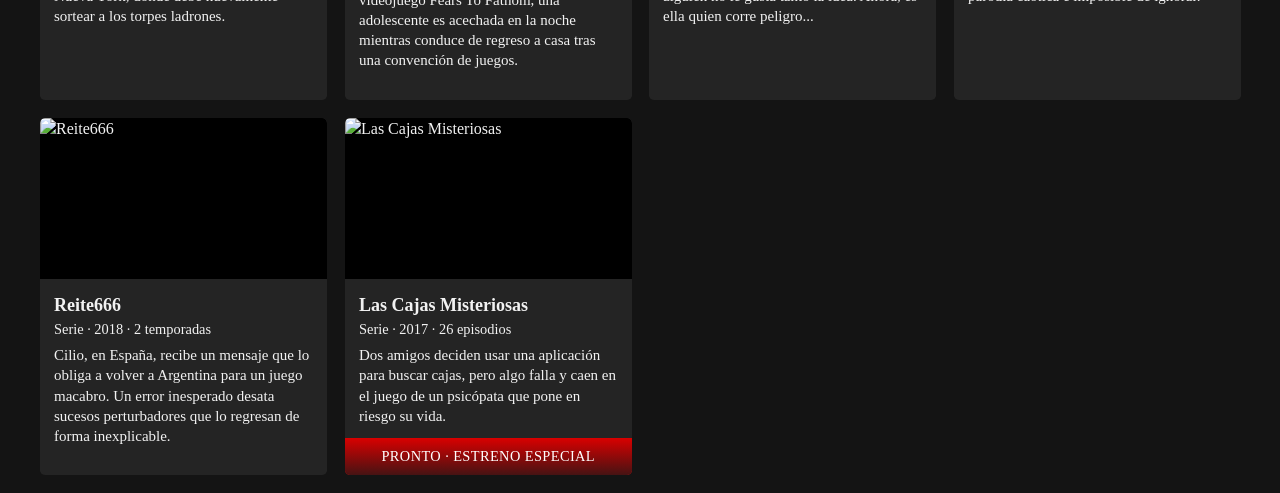
==== commit 76d49005: "act" ====
--- a/index.html
+++ b/index.html
@@ -36,6 +36,12 @@
       <span class="vivo-btn nav-link" id="vivoBtn" style="display:none;">
         <span class="dot"></span> VIVO
       </span>
+    </div>
+
+    <div class="sol-arg-tv-header-text">
+      <span class="header-message">¡Sol Argentino TV MOVIES evoluciona a SATV+!</span>
+      <span class="header-submessage">Descubrí todo lo nuevo. ¡Haz clic y sumate al cambio!</span>
+      <a href="https://satvplus.com.ar" class="cta-link">Explorá SATV+</a>
     </div>
   </header>
 
--- a/assets/css/modal-player.css
+++ b/assets/css/modal-player.css
@@ -855,4 +855,44 @@
 .nm-rightdata {
     width: auto;
     max-width: 100%;
+}
+
+/* Overlay (Icono de play) */
+body.web-app .nm-grid-clone .media {
+    position: relative;
+    overflow: hidden;
+    background-color: black;
+    /* Fondo negro */
+}
+
+body.web-app .nm-grid-clone .titleCard-playIcon {
+    position: absolute;
+    inset: 0;
+    display: flex;
+    align-items: center;
+    justify-content: center;
+    background: rgba(0, 0, 0, .35);
+    opacity: 0;
+    transition: opacity .2s ease-in;
+    z-index: 2;
+}
+
+body.web-app .nm-grid-clone .card:hover .titleCard-playIcon {
+    opacity: 1;
+}
+
+body.web-app .nm-grid-clone .card-duration {
+    position: absolute;
+    bottom: 8px;
+    right: 8px;
+    background: rgba(0, 0, 0, .75);
+    padding: 3px 8px;
+    font-size: 12px;
+    border-radius: 4px;
+    z-index: 3;
+}
+
+/* Eliminamos la parte de video para no mostrarlo */
+body.web-app .nm-grid-clone .card video {
+    display: none;
 }
--- a/assets/css/your-navigator-home.css
+++ b/assets/css/your-navigator-home.css
@@ -26,6 +26,7 @@
 *::before,
 *::after {
   box-sizing: border-box;
+  font-family: 'Netflix Sans';
 }
 
 /* Agregado: clase .web-app para body */
@@ -33,7 +34,6 @@
   margin: 0;
   background: var(--bg);
   color: var(--text);
-  font-family: 'Netflix Sans', 'Segoe UI', system-ui, -apple-system, Arial, sans-serif;
   line-height: 1.35;
 }
 
@@ -801,4 +801,115 @@
   border-top-left-radius: 0.4em;
   border-top-right-radius: 0.4em;
   font-weight: 500;
+}
+
+/* ===== modal cards style ===== */
+
+.nm-grid-clone .media {
+  position: relative;
+  overflow: hidden;
+}
+
+.nm-grid-clone .titleCard-playIcon {
+  position: absolute;
+  inset: 0;
+  display: flex;
+  align-items: center;
+  justify-content: center;
+  background: rgba(0, 0, 0, .35);
+  opacity: 0;
+  transition: opacity .2s ease-in;
+}
+
+.nm-grid-clone .card:hover .titleCard-playIcon {
+  opacity: 1;
+}
+
+.nm-grid-clone .card-duration {
+  position: absolute;
+  bottom: 8px;
+  right: 8px;
+  background: rgba(0, 0, 0, .75);
+  padding: 3px 8px;
+  font-size: 12px;
+  border-radius: 4px;
+}
+
+/* ===================================
+   Estilo moderno y sutil para el mensaje en el header
+==================================== */
+
+body.web-app .sol-arg-tv-header-text {
+  background-color: rgba(0, 0, 0, 0.6);
+  /* Fondo oscuro suave */
+  color: #fff;
+  padding: 14px 28px;
+  text-align: center;
+  font-size: 1.05rem;
+  font-weight: 500;
+  margin-top: 20px;
+  border-radius: 12px;
+  /* Bordes redondeados */
+  box-shadow: 0 2px 6px rgba(0, 0, 0, 0.2);
+  /* Sombra sutil */
+  opacity: 0.95;
+  /* Levele transparencia para un efecto más suave */
+}
+
+body.web-app .sol-arg-tv-header-text .header-message {
+  font-size: 1.4rem;
+  font-weight: 700;
+  text-transform: uppercase;
+  margin-bottom: 8px;
+  letter-spacing: 0.8px;
+  /* Sutil espaciado entre letras */
+  color: #f3f4f6;
+  /* Blanco suave */
+}
+
+body.web-app .sol-arg-tv-header-text .header-submessage {
+  font-size: 1.1rem;
+  color: #a0a3b1;
+  /* Gris suave */
+  margin-bottom: 15px;
+}
+
+body.web-app .sol-arg-tv-header-text .cta-link {
+  background-color: #2563eb;
+  /* Azul moderno */
+  color: #fff;
+  padding: 10px 24px;
+  border-radius: 30px;
+  text-decoration: none;
+  font-weight: 600;
+  font-size: 1.2rem;
+  transition: all 0.3s ease;
+  text-transform: capitalize;
+}
+
+body.web-app .sol-arg-tv-header-text .cta-link:hover {
+  background-color: #fff;
+  color: #2563eb;
+  transform: translateY(-2px);
+}
+
+body.web-app .sol-arg-tv-header-text .cta-link:focus {
+  outline: none;
+  box-shadow: 0 0 8px rgba(255, 255, 255, 0.5);
+}
+
+/* Responsividad */
+@media (max-width: 768px) {
+  body.web-app .sol-arg-tv-header-text {
+    font-size: 0.95rem;
+  }
+
+  body.web-app .sol-arg-tv-header-text .header-message {
+    font-size: 1.2rem;
+  }
+
+  body.web-app .sol-arg-tv-header-text .cta-link {
+    font-size: 1rem;
+    padding: 8px 16px;
+  }
 }
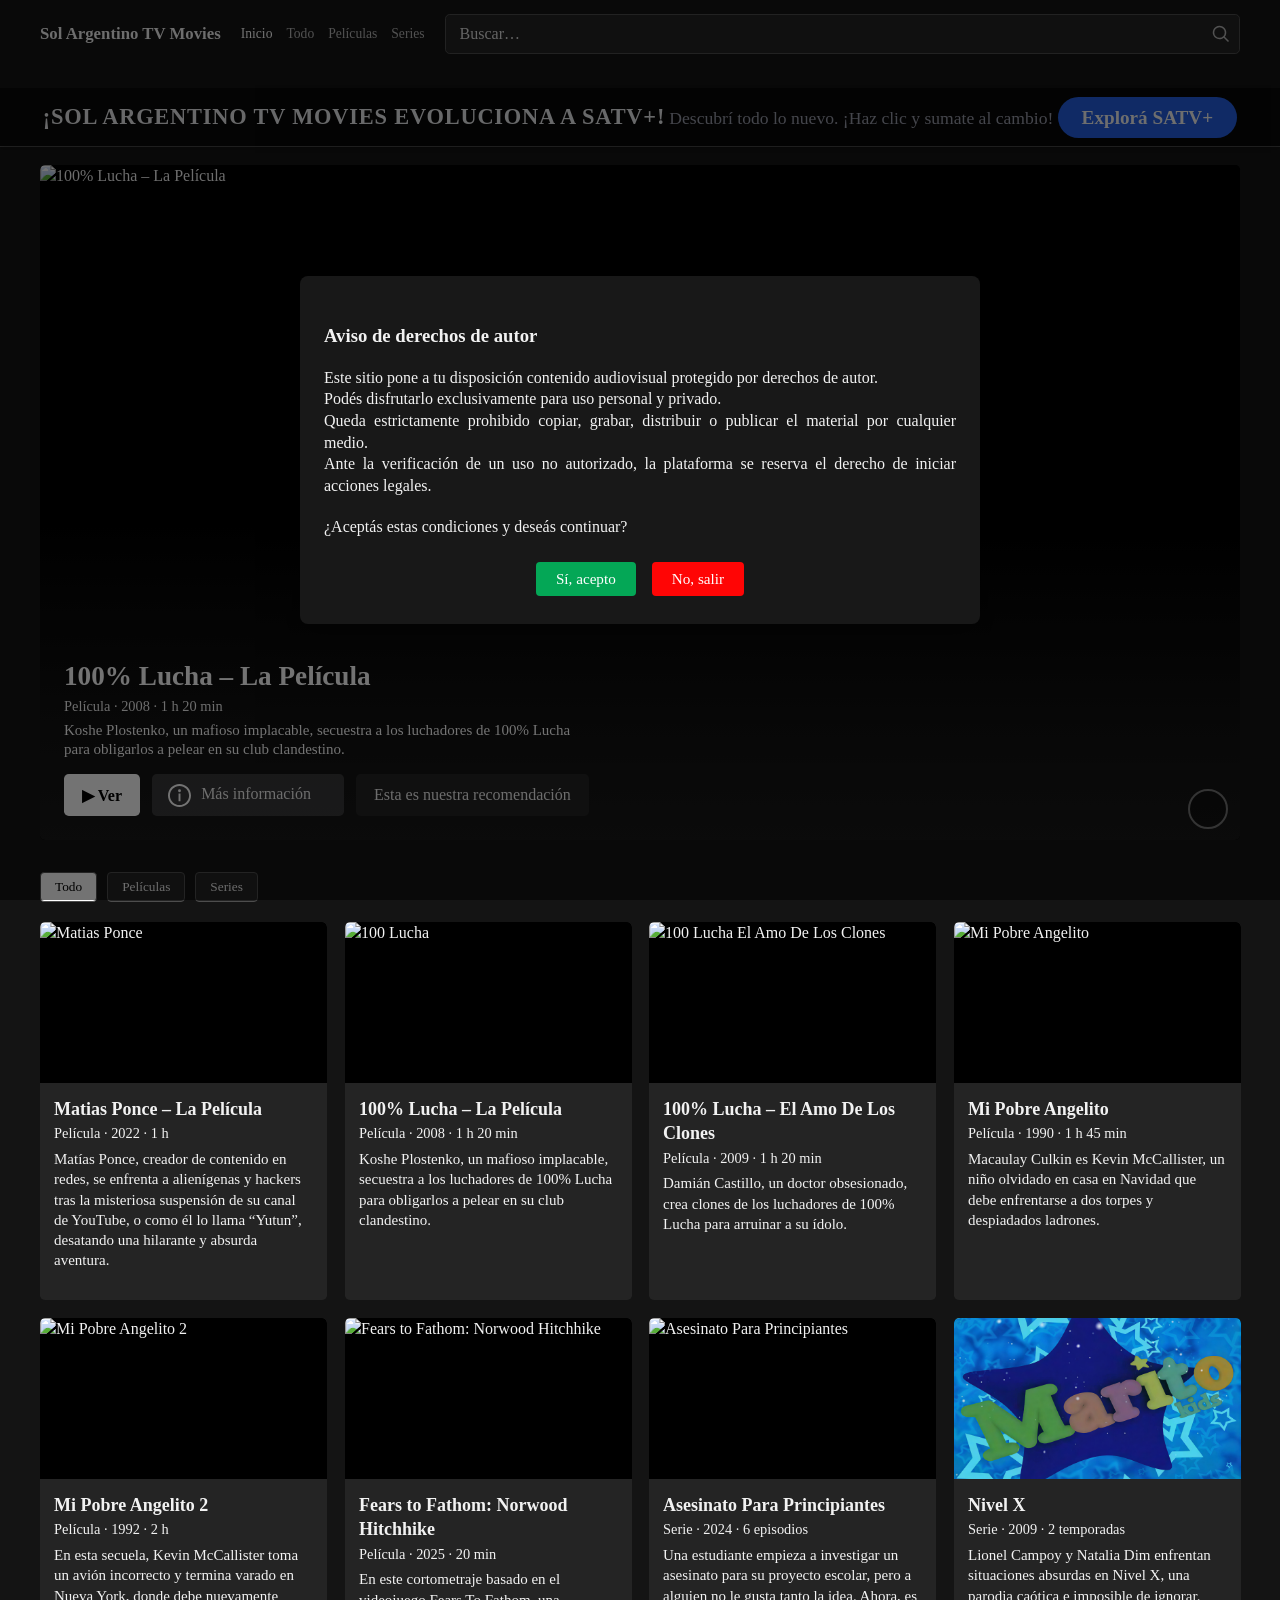
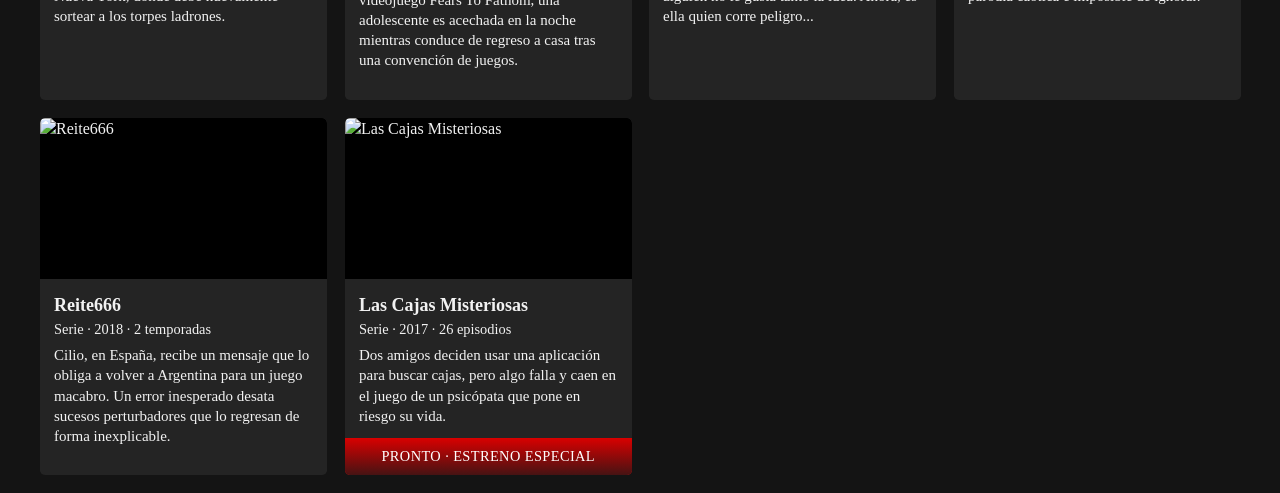
==== commit cf04da8e: "Update index.html" ====
--- a/index.html
+++ b/index.html
@@ -9,6 +9,86 @@
   <link rel="stylesheet" href="assets/css/modal-player.css">
   <link rel="stylesheet" href="assets/css/your-navigator-home.css">
   <link rel="icon" href="https://old.movies.solargentinotv.com.ar/assets/media/images/SolArgentinoTVMOVIES.ico">
+  <style>
+    /* ===================================
+   Estilo moderno y sutil para el mensaje en el header
+==================================== */
+
+    body.web-app .sol-arg-tv-header-text {
+      background-color: rgba(0, 0, 0, 0.6);
+      /* Fondo oscuro suave */
+      color: #fff;
+      padding: 14px 28px;
+      text-align: center;
+      font-size: 1.05rem;
+      font-weight: 500;
+      margin-top: 20px;
+
+      /* Bordes redondeados */
+      box-shadow: 0 2px 6px rgba(0, 0, 0, 0.2);
+      /* Sombra sutil */
+      opacity: 0.95;
+      /* Levele transparencia para un efecto más suave */
+    }
+
+    body.web-app .sol-arg-tv-header-text .header-message {
+      font-size: 1.4rem;
+      font-weight: 700;
+      text-transform: uppercase;
+      margin-bottom: 8px;
+      letter-spacing: 0.8px;
+      /* Sutil espaciado entre letras */
+      color: #f3f4f6;
+      /* Blanco suave */
+    }
+
+    body.web-app .sol-arg-tv-header-text .header-submessage {
+      font-size: 1.1rem;
+      color: #a0a3b1;
+      /* Gris suave */
+      margin-bottom: 15px;
+    }
+
+    body.web-app .sol-arg-tv-header-text .cta-link {
+      background-color: #2563eb;
+      /* Azul moderno */
+      color: #fff;
+      padding: 10px 24px;
+      border-radius: 30px;
+      text-decoration: none;
+      font-weight: 600;
+      font-size: 1.2rem;
+      transition: all 0.3s ease;
+      text-transform: capitalize;
+    }
+
+    body.web-app .sol-arg-tv-header-text .cta-link:hover {
+      background-color: #fff;
+      color: #2563eb;
+      transform: translateY(-2px);
+    }
+
+    body.web-app .sol-arg-tv-header-text .cta-link:focus {
+      outline: none;
+      box-shadow: 0 0 8px rgba(255, 255, 255, 0.5);
+    }
+
+    /* Responsividad */
+    @media (max-width: 768px) {
+      body.web-app .sol-arg-tv-header-text {
+        font-size: 0.95rem;
+      }
+
+      body.web-app .sol-arg-tv-header-text .header-message {
+        font-size: 1.2rem;
+      }
+
+      body.web-app .sol-arg-tv-header-text .cta-link {
+        font-size: 1rem;
+        padding: 8px 16px;
+      }
+    }
+  </style>
 </head>
 
 <body class="web-app">
--- a/assets/css/your-navigator-home.css
+++ b/assets/css/your-navigator-home.css
@@ -848,7 +848,7 @@
   font-size: 1.05rem;
   font-weight: 500;
   margin-top: 20px;
-  border-radius: 12px;
+  
   /* Bordes redondeados */
   box-shadow: 0 2px 6px rgba(0, 0, 0, 0.2);
   /* Sombra sutil */
@@ -912,4 +912,4 @@
     font-size: 1rem;
     padding: 8px 16px;
   }
-}+}
